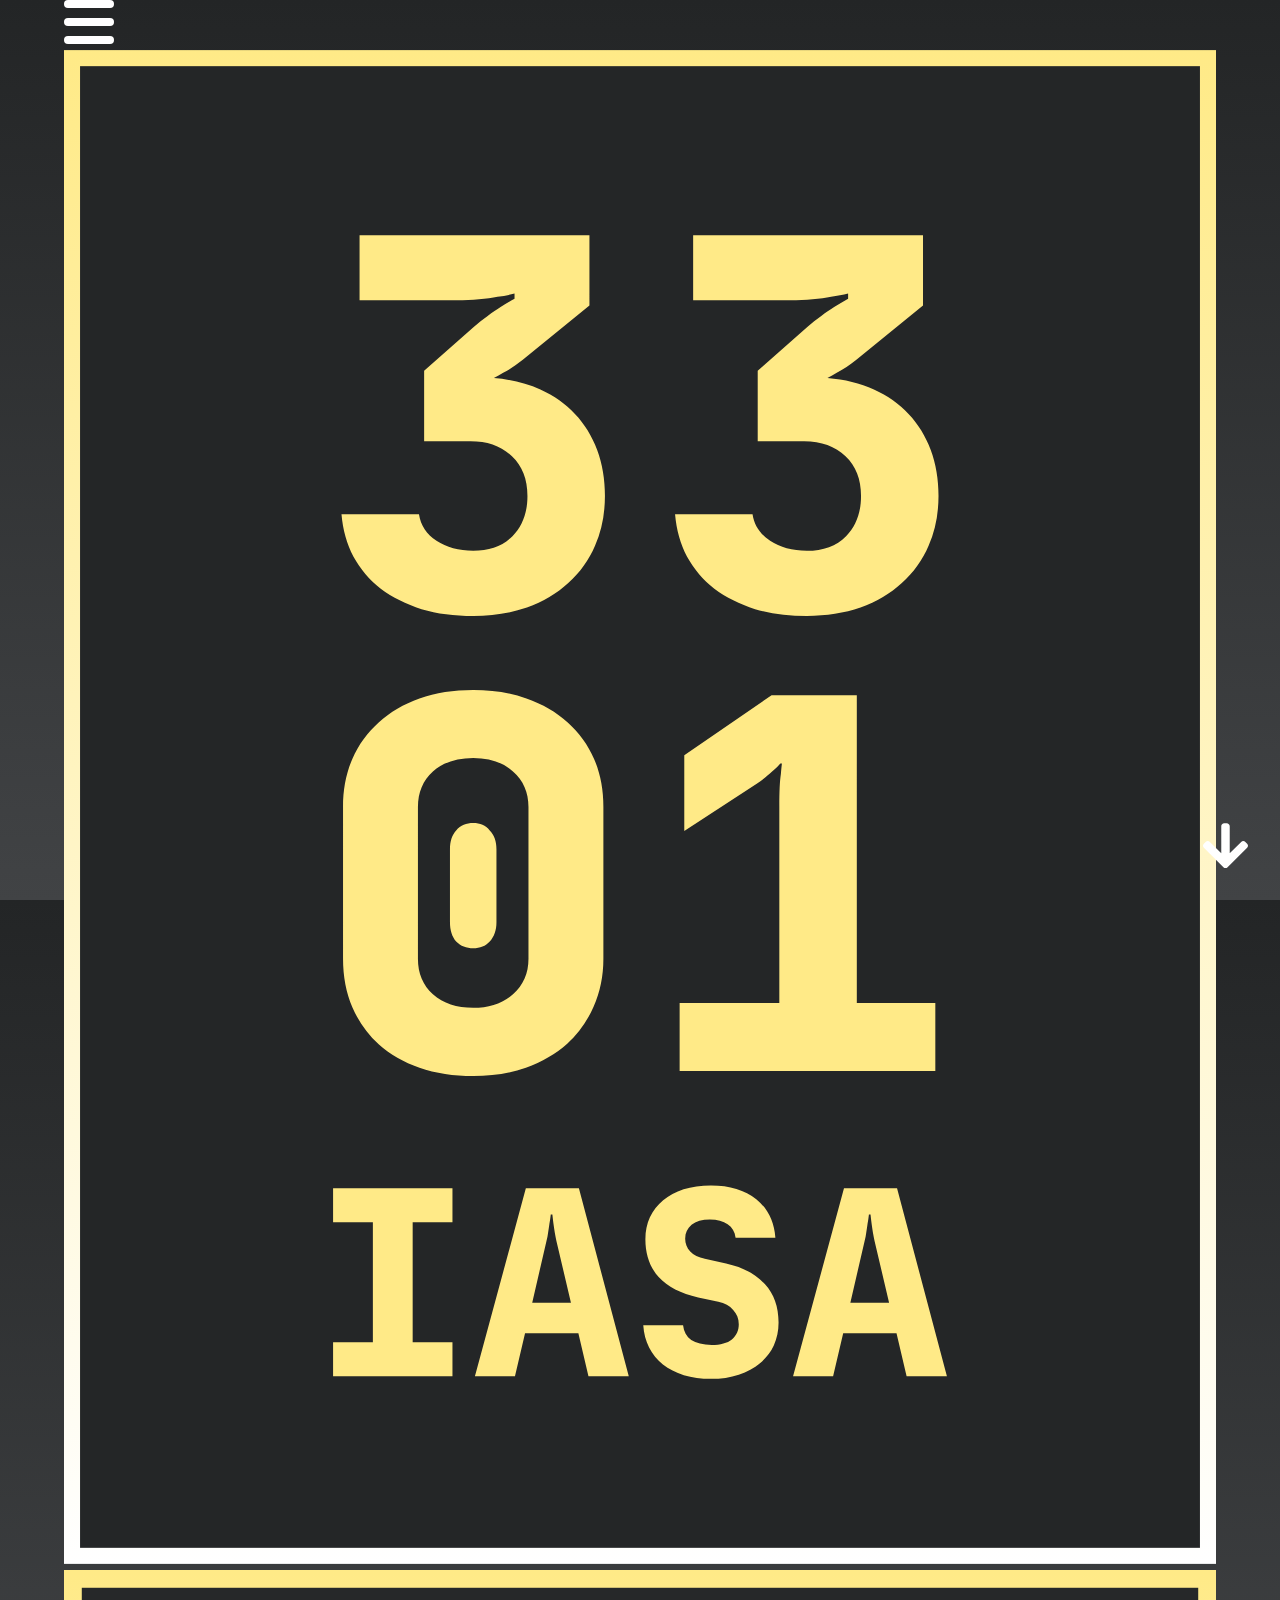
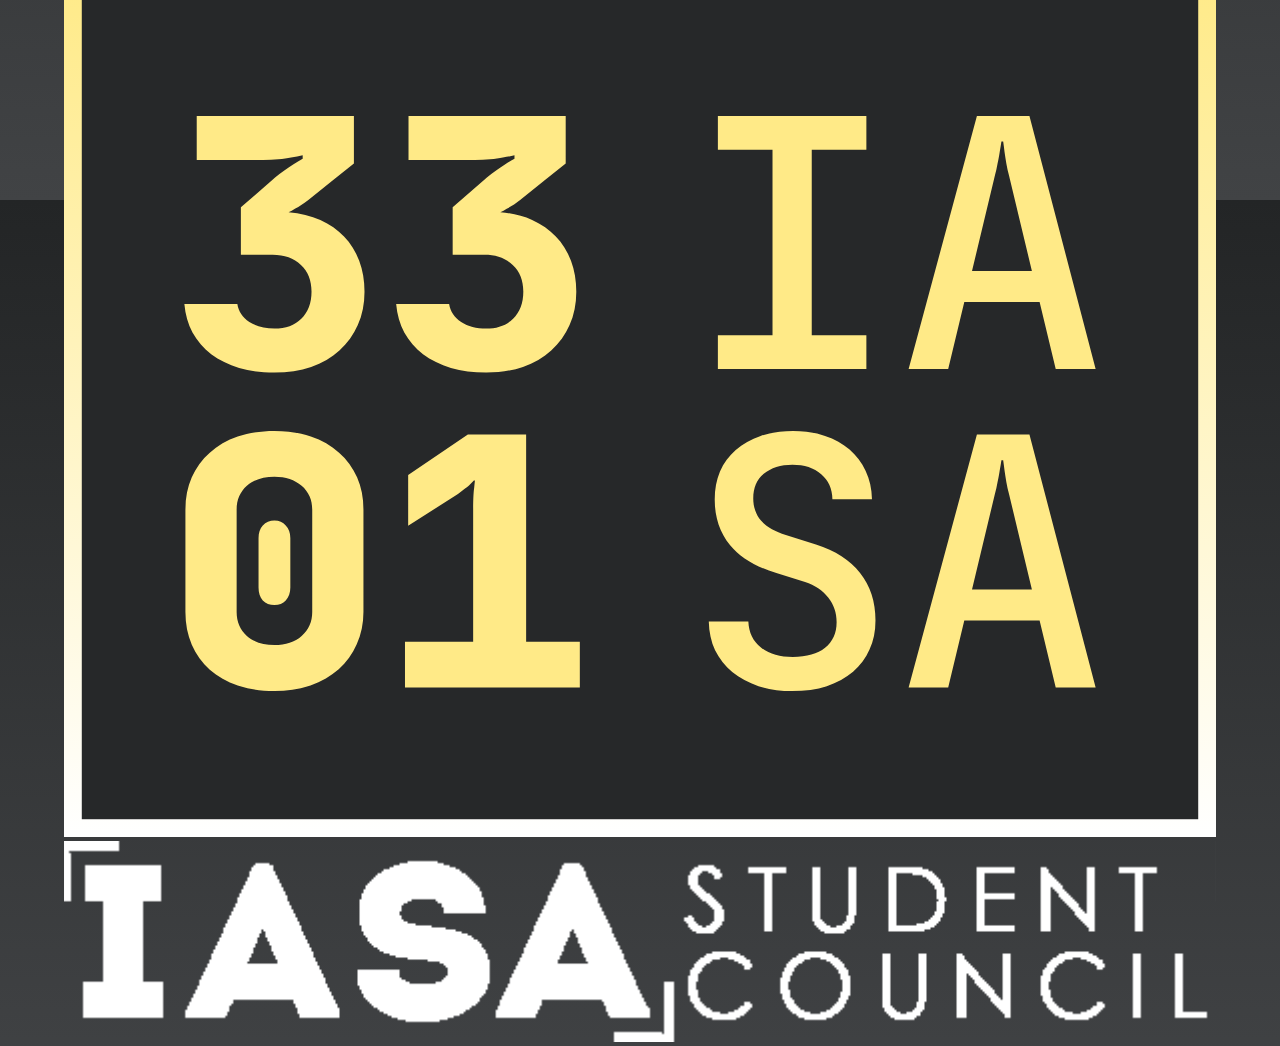
==== index.html @ 980f25d3 "unlogged-welcome-screen added" ====
<!DOCTYPE html>
<html lang="en">

<head>
  <meta charset="UTF-8">
  <meta name="viewport" content="width=device-width, initial-scale=1.0, shrink-to-fit=no">
  <meta http-equiv="X-UA-Compatible" content="ie=edge">
  <title>IASA 3301| Welcome</title>
  <link rel="stylesheet" type="text/css" href="style.css">
</head>

<body>
  <div class="container-md title justify-content-around">
    <div class="row d-flex d-sm-flex d-md-none">
      <div class="col-12">
        <a href="/"><img src="img/hamburger.svg" alt="H"></a>
      </div>
    </div>

    <div class="d-sm-flex d-md-flex d-lg-none row align-items-center justify-content-center">
      <div class="col-8">
        <img id="pic-main" src="img/logo-vertical.svg" alt="IASA 3301">
      </div>
    </div>

    <div class="d-none d-lg-flex d-xl-flex row align-items-center justify-content-center">
      <div class="col-8">
        <img id="pic-main" src="img/logo-horizontal.svg" alt="IASA 3301">
      </div>
    </div>

    <div class="row align-items-center justify-content-center">
      <div class="col-10 col-md-8 col-lg-6 col-xl-6">
        <img id="pic-sec" src="img/logo-SC.svg" alt="IASA Student council">
      </div>
    </div>

    <!-- TODO: Еб*чая стрелочка ломает мобильную версию UPD: is no more-->
    <img class="d-none d-md-flex d-lg-flex d-xl-flex" id="arrow" src="img/down-arrow.svg" alt="\/">
  </div>

  


</body>

</html>
---- style.css ----
@import "node_modules/bootstrap/dist/css/bootstrap-grid.min.css";

* {
  box-sizing: border-box;
  margin: 0;
  padding: 0;
}

body {
  min-height: 100vh;
  width: 100%;
}

html {
  height: auto;
  min-height: 100vh;
  background-image: linear-gradient(#232526, #414345);
}

.title {
  display: flex;
  flex-direction: column;
  position: relative;
  height: 100vh;
  padding: 0 5vw;
}

.title > a {
  display: block;
  width: 10vh;
  height: 10vh;
}

#pic-main {
  width: 100%;
  height: auto;
}

#pic-sec {
  width: 100%;
  height: auto;
}

#arrow {
  width: 5vh;
  height: 5vh;
  position: absolute;
  right: 2.5vw;
  bottom: 2.5vw;
}
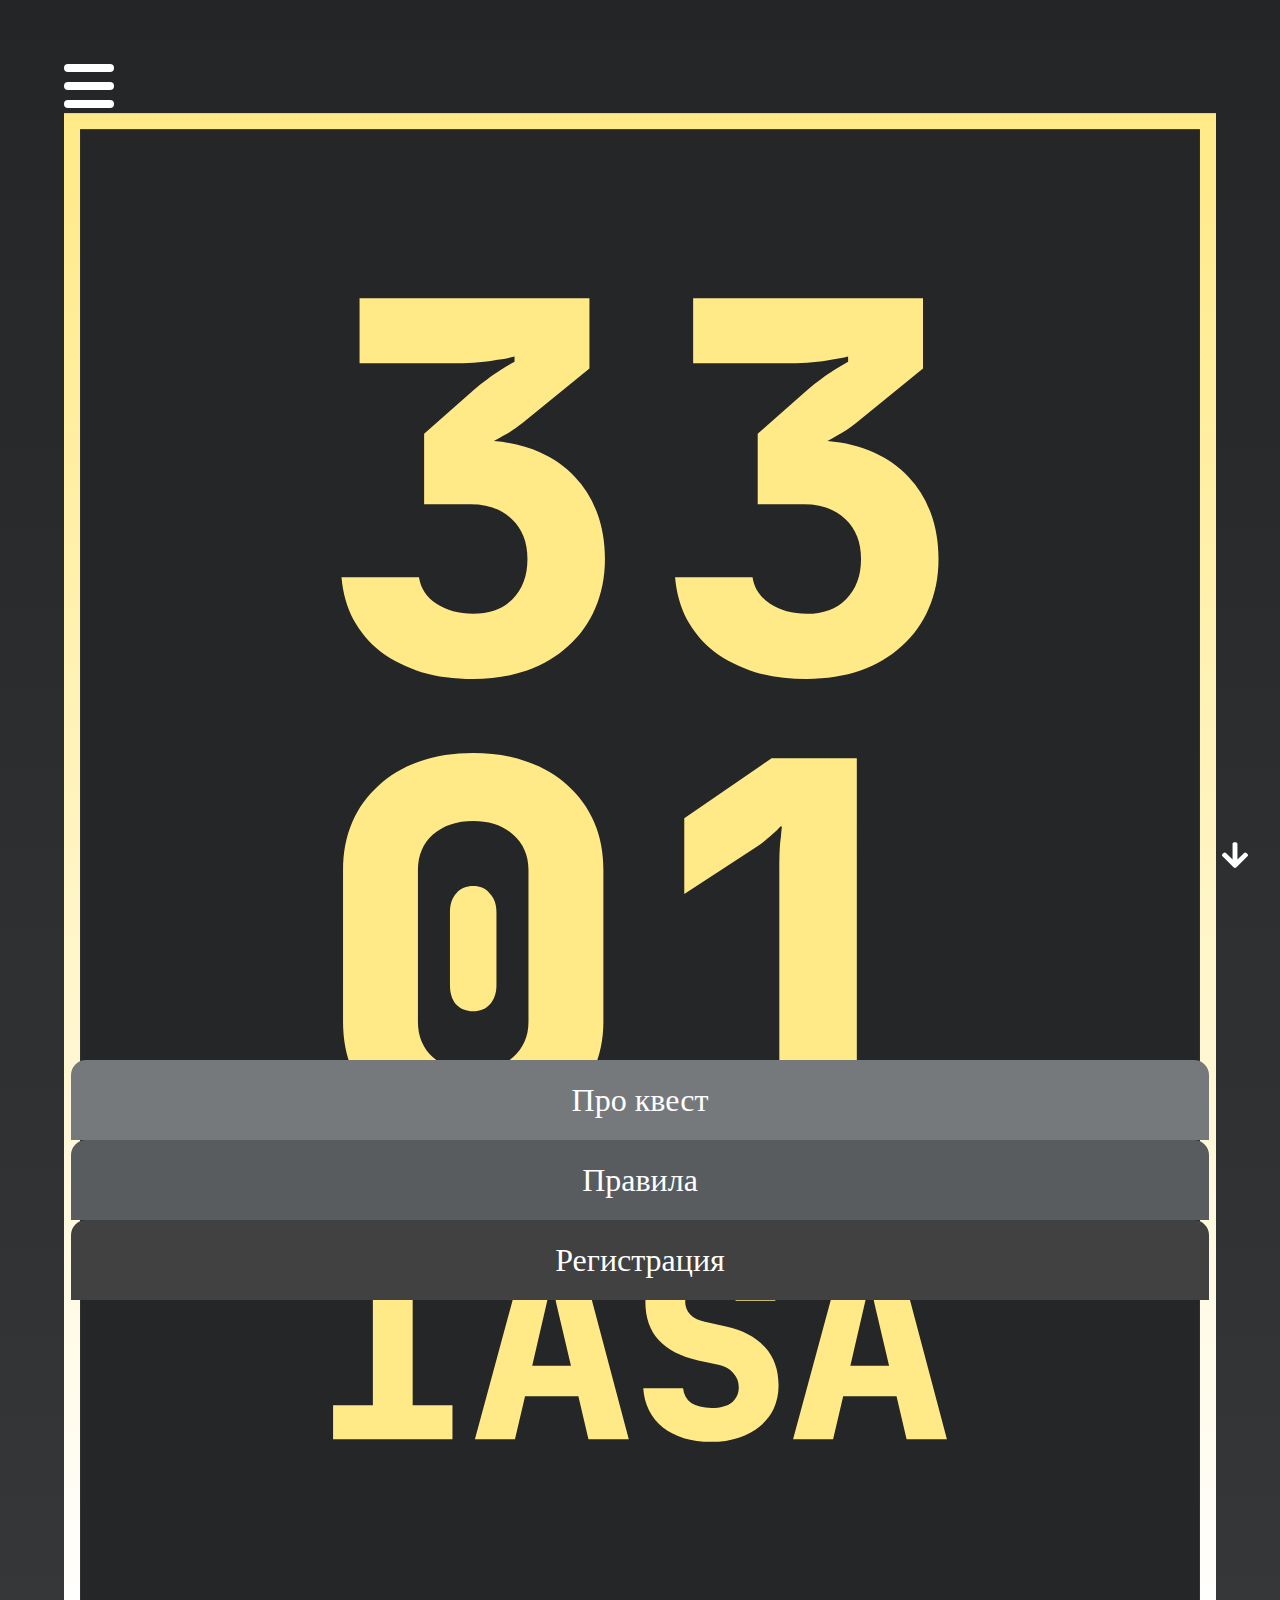
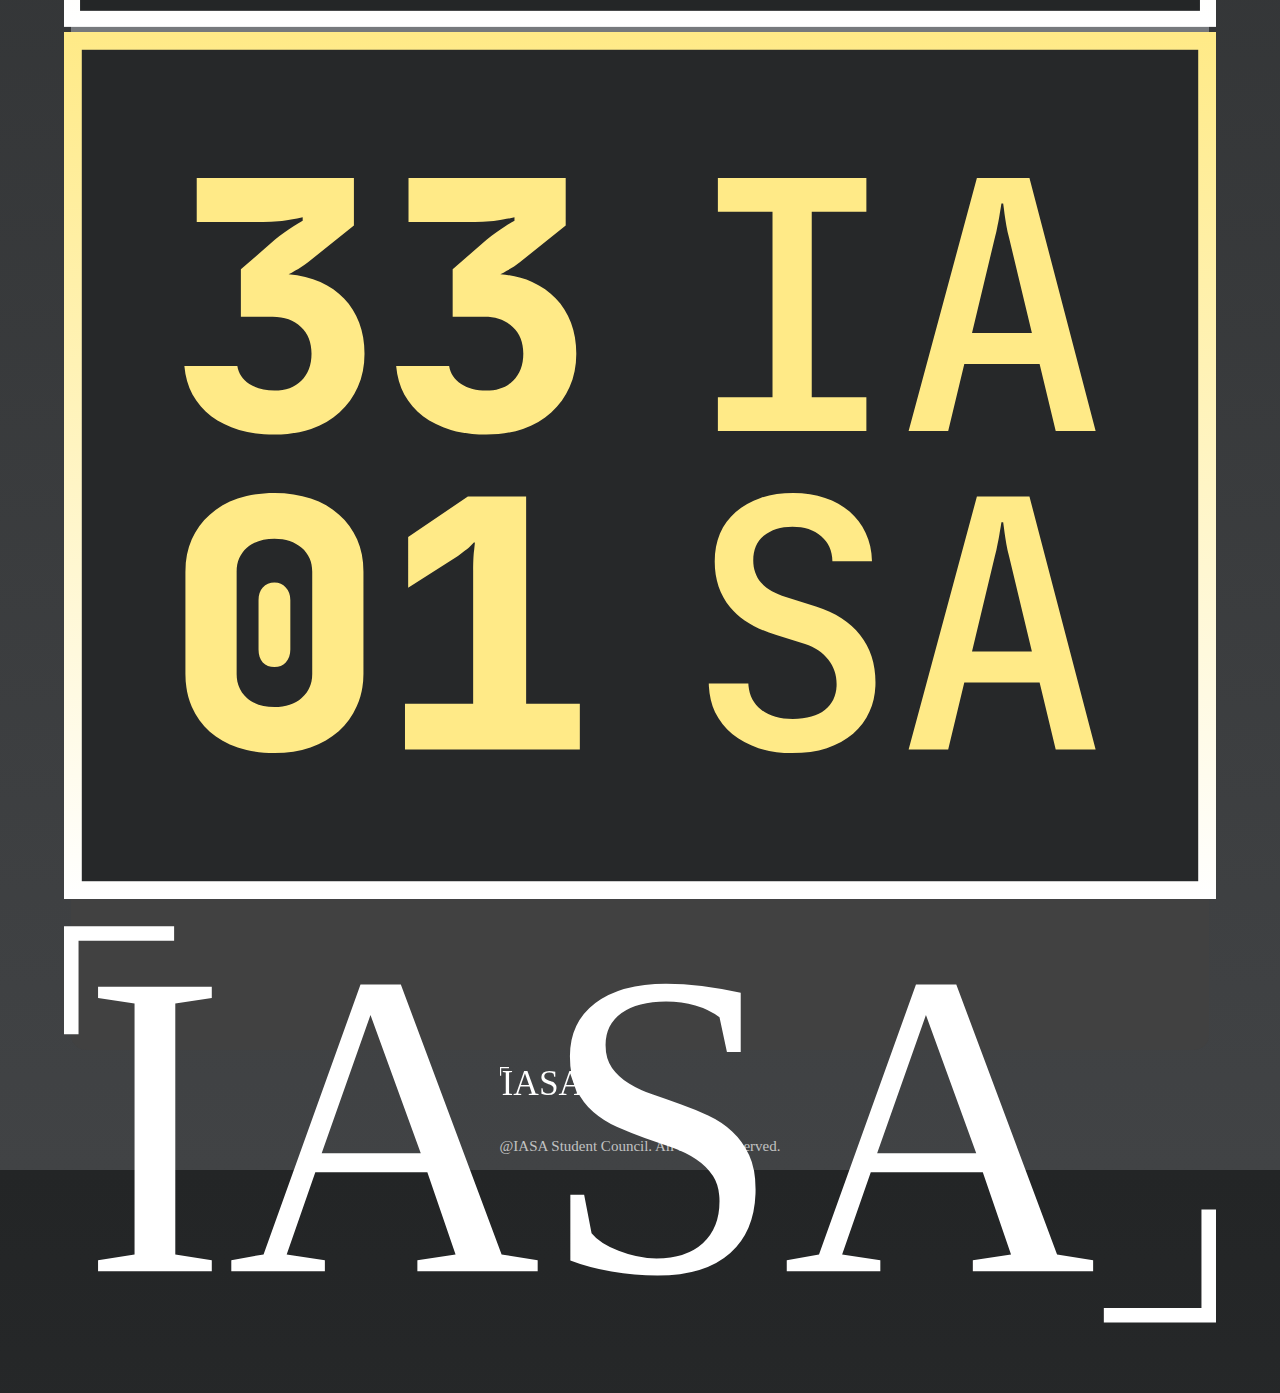
==== commit 68ad5650: "Mobile fixes 1" ====
--- a/index.html
+++ b/index.html
@@ -6,7 +6,12 @@
   <meta name="viewport" content="width=device-width, initial-scale=1.0, shrink-to-fit=no">
   <meta http-equiv="X-UA-Compatible" content="ie=edge">
   <title>IASA 3301| Welcome</title>
+
+  <link rel="stylesheet" type="text/css" href="https://stackpath.bootstrapcdn.com/bootstrap/4.5.0/css/bootstrap-grid.min.css">
+  <link rel="stylesheet" href="fonts/sfui.css">
   <link rel="stylesheet" type="text/css" href="style.css">
+
+
 </head>
 
 <body>
@@ -35,13 +40,80 @@
       </div>
     </div>
 
-    <!-- TODO: Еб*чая стрелочка ломает мобильную версию UPD: is no more-->
-    <img class="d-none d-md-flex d-lg-flex d-xl-flex" id="arrow" src="img/down-arrow.svg" alt="\/">
+    <img class="d-none d-md-flex" id="arrow" src="img/down-arrow.svg" alt="\/">
   </div>
 
-  
+  <main id="tabs" class="container-md justify-content-between">
+    <div class="row d-none d-md-flex justify-content-center">
+      <img id="logo-v" src="img/logo-vertical.svg" alt="">
+    </div>
+    <div class="row container-fluid tabs-container">
+      <ul id="triggers" class="triggers-holder row d-none d-sm-none d-md-flex">
+        <li id="trigger-1" class="col-4">Про квест</li>
+        <li id="trigger-2" class="col-4">Правила</li>
+        <li id="trigger-3" class="col-4">Регистрация</li>
+      </ul>
+      <div class="row cab-tab tabs-1 d-flex" id="tabs-1">
 
+        <div class="text justify-content-between d-sm-flex d-xs-flex col-12 col-md-8 col-lg-8 col-xl-8">
+          <h1>Надоела однообразная подготовка к зно?</h1>
+          <hr>
+          <p><b>Лучший отдых</b> - это смена деятельности, в том числе и мозговой.</p>
+          <p>Мы приготовили <b>увлекательные задания</b>, в которых ты сможешь посоревноваться с другими абитуриентами.</p>
+          <p><b>Регистрируйся и побеждай!</b></p>
+        </div>
+        <div class="picture justify-content-center col-12 col-md-4 col-lg-4 col-xl-4">
+          <img id="brain" src="img/brain.svg" alt="">
+        </div>
+
+      </div>
+      <div class="d-flex cab-tab d-md-none d-lg-none d-xl-none row tabs-2" id="tabs-2">
+        <div class="text justify-content-between col-12 col-md-7 col-lg-7 col-xl-7">
+          <p>Доступ к новому заданию будет появляться <b>каждые n дней.</b></p>
+          <p>Одновременно с открытием доступа к новому заданию будет обновляться <b>таблица лидеров.</b></p>
+          <p><b>Ранг</b> в ней зависит от набраных тобой баллов и скорости выполнения заданий.</p>
+          <p>Именно с помощью этой таблицы и мы и определим победителей <b>IASA 3301</b></p>
+        </div>
+        <div class="d-flex justify-content-center col-12 col-md-5 col-lg-5 col-xl-5">
+          <img id="map" src="img/map.svg" alt="">
+        </div>
+      </div>
+      <div class="d-flex d-md-none d-lg-none d-xl-none row justify-content-around cab-tab tabs-3" id="tabs-3">
+        <a href="/" class="login col-12 col-md-5 col-lg-5 col-xl-5">
+          <img src="img/logo-tg.svg" alt="">
+          <p align="center">Login with Telegram</p>
+        </a>
+        <a href="/" class="login col-12 col-md-5 col-lg-5 col-xl-5">
+          <img src="img/logo-gg.svg" alt="">
+          <p align="center">Login with Google</p>
+        </a>
+      </div>
+    </div>
+    <footer class="cab-footer container-fluid">
+      <div class="container-md">
+        <div class="row">
+          <div class="col-4">
+            <img id="f-logo" src="img/logo-SC.svg" alt="">
+          </div>
+          <div class="d-flex social-block col-8 col-md-6">
+            <div class="row" style="margin:0;">
+              <a href="/" class="social"><img src="img/inst.svg" alt=""></a>
+              <a href="/" class="social"><img src="img/tlgr.svg" alt=""></a>
+              <a href="/" class="social"><img src="img/link.svg" alt=""></a>
+              <a href="/" class="social"><img src="img/face.svg" alt=""></a>
+            </div>
+            <div class="row" style="margin:0;font-size: 15px;">
+              <p>@IASA Student Council. All Rights Reserved.</p>
+            </div>
+          </div>
+        </div>
+      </div>
+    </footer>
+  </main>
+  <script src="https://code.jquery.com/jquery-3.5.1.slim.min.js" integrity="sha384-DfXdz2htPH0lsSSs5nCTpuj/zy4C+OGpamoFVy38MVBnE+IbbVYUew+OrCXaRkfj" crossorigin="anonymous"></script>
+  <script src="tabs.js" type="text/javascript"></script>
 
 </body>
 
+
 </html>
--- a/style.css
+++ b/style.css
@@ -1,6 +1,52 @@
-@import "node_modules/bootstrap/dist/css/bootstrap-grid.min.css";
-
-* {
+@font-face{
+  font-family: 'JetBrains Mono';
+  src: url('https://cdn.jsdelivr.net/gh/JetBrains/JetBrainsMono/web/woff2/JetBrainsMono-Regular.woff2') format('woff2'),
+  url('https://cdn.jsdelivr.net/gh/JetBrains/JetBrainsMono/web/woff/JetBrainsMono-Regular.woff') format('woff'),
+  url('https://cdn.jsdelivr.net/gh/JetBrains/JetBrainsMono/ttf/JetBrainsMono-Regular.ttf') format('truetype');
+  font-weight: 400;
+  font-style: normal;
+}
+
+b {
+  font-family: "SF UI Display Medium";
+}
+
+@media (min-width: 576px) {
+  .cab-tab {
+    min-height: 50vh !important;
+    border-radius: 0 0 15px 15px;
+  }
+
+  .cab-main .cab-tab {
+    min-height: 70vh !important;
+  }
+}
+
+@media (min-width: 768px) {
+  .users-table {
+    font-size: 24px !important;
+  }
+  .heading_holder {
+    font-size: 32px !important;
+  }
+}
+
+@media (min-width: 992px) {
+  .personal_cab {
+    width: 60% !important;
+  }
+
+  .timer span:last-child {
+    font-size: 24px;
+  }
+
+}
+
+@media (min-width: 1200px) {
+
+}
+
+*, *::after, *::before {
   box-sizing: border-box;
   margin: 0;
   padding: 0;
@@ -9,12 +55,30 @@
 body {
   min-height: 100vh;
   width: 100%;
-}
+  display: flex;
+  flex-direction: column;
+  justify-content: space-between;
+  background-color: transparent;
+  line-height: 1;
+  background-image: linear-gradient(#232526, #414345);
+}
+
+a:hover, button:hover, a:focus, button:focus {
+  outline: none !important;
+}
+
 
 html {
-  height: auto;
   min-height: 100vh;
-  background-image: linear-gradient(#232526, #414345);
+
+}
+
+p {
+  font-family: "SF UI Display Light", serif;
+}
+
+.full-height {
+  height: 100vh;
 }
 
 .title {
@@ -22,10 +86,10 @@
   flex-direction: column;
   position: relative;
   height: 100vh;
-  padding: 0 5vw;
-}
-
-.title > a {
+  padding: 5%;
+}
+
+.title>a {
   display: block;
   width: 10vh;
   height: 10vh;
@@ -42,9 +106,1039 @@
 }
 
 #arrow {
-  width: 5vh;
-  height: 5vh;
+  width: 2vw;
+  height: 2vw;
   position: absolute;
   right: 2.5vw;
   bottom: 2.5vw;
 }
+
+#tabs {
+  min-height: 100vh;
+  display: flex;
+  flex-direction: column;
+  align-items: center;
+  color: #fff;
+  font: 24px "SF UI Display Medium";
+  padding: 0;
+}
+
+#tabs h1 {
+  font-size: 30px;
+  font-weight: medium;
+  font-family: "SF UI Display Medium";
+}
+
+#tabs hr {
+  width: 65%;
+  height: 5px;
+  background-color: #FFEA88;
+}
+
+.triggers-holder {
+  width:100%;
+  list-style-type: none;
+  padding: 0;
+  margin: 0;
+  font-family: "SF UI Display Medium";
+}
+
+#tabs li {
+  display: block;
+}
+
+
+#triggers {
+  float: left;
+  z-index: 5;
+  font-size: 32px;
+}
+
+#trigger-1 {
+  height: 80px;
+  text-align: center;
+  line-height: 80px;
+  border-radius: 15px 15px 0 0;
+  background-color: #76797C;
+  cursor: pointer;
+}
+
+
+#trigger-2 {
+  height: 80px;
+  text-align: center;
+  line-height: 80px;
+  border-radius: 15px 15px 0 0;
+  background-color: #595C5F;
+  cursor: pointer;
+}
+
+#trigger-3 {
+  height: 80px;
+  text-align: center;
+
+  line-height: 80px;
+  border-radius: 15px 15px 0 0;
+  background-color: #414141;
+  cursor: pointer;
+}
+.tabs-container {
+  padding: 0;
+}
+
+.tabs-1 {
+  flex-direction: row !important;
+  width: 100%;
+  min-height: 100vh;
+  margin: 0;
+  background-color: #76797C;
+}
+
+.text {
+  display: flex;
+  flex-direction: column;
+}
+
+.text * {
+  margin-top: 15px;
+  line-height: 1.15em;
+}
+
+.picture {
+  display: flex;
+  flex-direction: column;
+  justify-content: center;
+}
+
+.picture img {
+  width: auto;
+  height: 100%;
+}
+
+.tabs-2 {
+  flex-direction: row !important;
+  width: 100%;
+  margin: 0;
+  background-color: #595C5F;
+  min-height: 100vh;
+}
+
+.tabs-3 {
+  width: 100%;
+  margin: 0;
+  background-color: #414141;
+  align-items: center;
+  min-height: 100vh;
+}
+
+.tabs-container {
+  display: flex;
+  flex-direction: column;
+  align-items: center;
+}
+
+#logo-v {
+  width: 7vw;
+  margin-top: 4vh;
+}
+
+.login {
+  font-size: 24px;
+  line-height: 60px;
+  border-radius: 15px;
+  height: 60px;
+  display: flex;
+  flex-direction: row;
+  background-color: #2A2B2D;
+  text-decoration: none;
+  justify-content: space-around;
+}
+
+a.login:visited {
+  color: white;
+}
+
+a.login:hover {
+  color: white;
+}
+
+#f-logo {
+  height: 40px;
+  width: auto;
+  margin-right: 15px;
+}
+
+.social {
+  margin-right: 15px;
+}
+
+.base-footer {
+  margin: 60px 0 !important;
+}
+
+.base-footer > div {
+  flex-direction: column;
+
+}
+
+.cab-header {
+  height: 12vh;
+  display: flex;
+  flex-direction: column;
+  align-items: stretch;
+  position: relative;
+  color: white;
+  padding: 20px;
+  border-radius: 0px 0px 10px 10px;
+  background-color: #414141;
+}
+
+.cab-header .picture {
+  flex-direction: row;
+  justify-content: start;
+  padding: 0;
+}
+
+.cab-header__inner {
+  max-height: 100%;
+  display: flex;
+  flex-direction: row;
+  padding: 0;
+}
+
+.timer {
+  display: flex;
+  flex-direction: column;
+  justify-content: center;
+  font: 14px "JetBrains Mono";
+  padding: 0;
+}
+
+.timer span {
+  width: 100%;
+  height: auto;
+  text-align: center;
+  font-size: 1em;
+}
+
+
+
+.menu {
+  display: flex;
+  flex-direction: column;
+  justify-content: center;
+  padding: 0;
+  position: static;
+}
+
+.menu__button {
+  display: flex;
+  flex-direction: row;
+  justify-content: end;
+  height: 100%;
+  width: 100%;
+  padding: 10%;
+}
+
+.menu__button img {
+  height: 100%;
+  width: auto;
+}
+
+.cab-footer {
+  color: #C2C2C2;
+  padding: 15px 20px;
+}
+
+img[src="img/logo-SC.svg"] {
+  filter: invert(100%) sepia(0%) saturate(7498%) hue-rotate(58deg) brightness(110%) contrast(101%);
+}
+
+.cab-footer .social-block {
+  flex-direction: column;
+}
+
+
+.cab-main__inner {
+  display: flex;
+  flex-direction: row;
+  justify-content: space-between;
+  color: white;
+  padding: 0;
+}
+
+.cab-main {
+  min-height: 60vh;
+  height: 100%;
+  padding: 30px 0;
+}
+
+.cab-profile {
+  padding: 0;
+  display: flex;
+  flex-direction: column;
+  align-items: center;
+}
+
+.cab-profile__inner {
+  padding: 0;
+}
+
+.cab-profile .img-holder {
+  width: 30vmin;
+  height: 30vmin;
+  background-image: url("img/profile-background.svg");
+  background-size: cover;
+}
+
+.cab-profile #name-holder {
+  padding: 25px 0 5px 0;
+  font: 38px "SF UI Display Medium";
+}
+
+#tag-holder {
+  font: 24px "SF UI Display Medium";
+  color: rgba(255, 255, 255, .6);
+}
+
+#triggers {
+  font-size: 32px;
+}
+
+#cab-triggers {
+  font-size: 24px;
+}
+
+#cab-trigger-1 {
+  height: 80px;
+  text-align: center;
+  line-height: 80px;
+  border-radius: 15px 15px 0 0;
+  cursor: pointer;
+}
+
+
+#cab-trigger-2 {
+  height: 80px;
+  text-align: center;
+  line-height: 80px;
+  border-radius: 15px 15px 0 0;
+  cursor: pointer;
+}
+
+#cab-trigger-3 {
+  height: 80px;
+  text-align: center;
+  line-height: 80px;
+  border-radius: 15px 15px 0 0;
+  cursor: pointer;
+}
+
+.cab-trigger:hover {
+  border-bottom: 3px solid #FEFFE4;
+}
+
+.cab-trigger.t-active {
+  border-bottom: 5px solid #FEFFCD;
+}
+
+#cab-triggers {
+  border-bottom: 1px solid #fff;
+}
+.cab-main-row {
+  width: 100%;
+  flex-direction: row;
+  justify-content: space-between;
+  color: white;
+  padding: 0;
+  margin: 0;
+}
+
+.cab-tab {
+  width: 100%;
+  display: flex;
+  flex-direction: column;
+  margin: 0;
+  padding: 4.5% 7% 5.5% 7%;
+
+}
+
+.cab-tabs-holder {
+  padding: 0;
+  flex-direction: column;
+}
+
+.progressbar {
+  background: #fff;
+  height: 15px;
+}
+
+.progress {
+  height: 100%;
+  width: 30%;
+  background: #FFEA87;
+}
+
+.cab-tab h1.heading_holder {
+  font: 24px "JetBrains Mono";
+  color: #FFEA87;
+  text-align: center;
+  margin: 15px auto;
+}
+
+.users-table {
+  width: 100%;
+  color: #fff;
+  font: 12px "SF UI Display Medium";
+  font-weight: normal;
+  border-radius: 10px;
+  background: #414141;
+  border-collapse: collapse;
+}
+
+.users-table tr {
+  border-bottom: 1px solid #FFEA87;
+  text-align: center;
+}
+
+.users-table td, .users-table th {
+  padding: 10px 15px;
+}
+
+.users-table tr:last-child {
+  border: none;
+}
+
+.notific-table {
+  width: 100%;
+  color: #fff;
+  font: 20px "SF UI Display Medium";
+  border-collapse: collapse;
+}
+
+.notific-table tr {
+  border-bottom: 1px solid #FFEA87;
+  text-align: center;
+  background: #414141;
+  border-radius: 10px;
+}
+
+.notific-table td {
+  padding: 15px 20px;
+}
+
+#cab-tabs-3 {
+  padding: 50px 15px;
+}
+
+.rules-block {
+  border-radius: 15px;
+  padding: 20px 60px 30px 60px;
+  background: #414141;
+  font: 24px "SF UI Display Light";
+}
+
+.rules-block p {
+  padding-top: 10px;
+}
+
+.rules-tasks {
+  display: flex;
+  flex-direction: row;
+  width: 100%;
+}
+
+.circle {
+  width: 29px;
+  height: auto;
+  margin-left: 15px;
+}
+
+.personal_cab {
+  border: double 1px transparent;
+  border-radius: 45px;
+  background-image: linear-gradient(#5C5C5C, #5C5C5C), radial-gradient(circle at top left, #FFEA87 ,#FFF);
+  background-origin: border-box;
+  background-clip: content-box, border-box;
+  justify-self: flex-end;
+}
+
+.personal_cab a{
+  text-decoration: underline transparent;
+
+}
+
+.personal_cab .row {
+  margin: 0;
+}
+
+.avatar-holder {
+  padding: 0;
+  width:auto;
+}
+
+.text-holder {
+  padding: 0;
+}
+
+.profile-link .row:last-child {
+  justify-content: end;
+  height: 100%;
+}
+
+.personal_cab p{
+  display: flex;
+  width: 100%;
+  text-align: center;
+  text-decoration: none;
+  color: #FFF;
+  font-size: 16px;
+  margin: auto  0;
+  margin-right: 22.5px;
+  margin-left: 10px;
+
+}
+
+.avatar{
+  width: auto;
+  height: 100%;
+}
+
+
+.task_num{
+  font-family: JetBrains Mono, monospace;
+  font-style: normal;
+  font-weight: normal;
+  font-size: 35px;
+  /* or 35px */
+  margin-top: 40px;
+  text-align: center;
+
+  color: #FEFFCD;
+}
+
+.task_lvl{
+  margin-top: 40px;
+  margin-left: 27.5%;
+  color: #FEFFCD;
+}
+
+.task{
+  height: 320px;
+  width: 320px;
+  margin-left: 30px;
+  background-color: #76797C;
+  margin-bottom: 100px;
+  margin-top: 70px;
+  border-radius: 10px;
+  border: none;
+  font-family: SF UI Display, serif;
+  font-style: normal;
+  font-weight: normal;
+  font-size: 150px;
+  line-height: 100%;
+
+  color: #FFFFFF;
+}
+
+.task_1_container{
+  margin-top: 0%;
+  margin-left: 16%;
+}
+
+.task_2_container{
+  margin-top: -12%;
+  margin-left: 16%;
+}
+
+.task_3_container{
+  margin-left: 33%;
+}
+
+#closed{
+  background-image: url("img/Lock.svg");
+  background-repeat: no-repeat;
+  background-position: center;
+  pointer-events: none;
+
+}
+
+.task p{
+  font-family: SF UI Display, serif;
+  font-style: normal;
+  font-weight: normal;
+  font-size: 150px;
+
+  text-align: center;
+
+  color: #FFFFFF;
+}
+
+.modal {
+  position: fixed;
+  top: 50%;
+  left: 50%;
+  transform: translate(-50%, -50%) scale(0);
+  transition: 200ms ease-in-out;
+  border: 0px solid;
+  border-radius: 10px;
+  z-index: 10;
+  color: #FFF;
+  background: linear-gradient(180deg, #232526 0%, #414345 92.19%);
+  width: 945px;
+  max-width: 80%;
+}
+
+.modal.active {
+  transform: translate(-50%, -50%) scale(1);
+}
+
+.modal-header {
+  padding: 10px 15px;
+  display: flex;
+  justify-content: space-between;
+  align-items: center;
+  text-align: center;
+  margin-bottom: 50px;
+}
+
+.modal-header .modal-title {
+  margin-top: 5px;
+  margin-left: 5px;
+  font-family: SF UI Display, serif;
+  font-style: normal;
+  font-weight: normal;
+  font-size: 40px;
+}
+
+.modal-header .close-button {
+  cursor: pointer;
+  border: none;
+  outline: none;
+  background: none;
+  color: #FFF;
+  font-size: 2.5rem;
+  font-weight: bold;
+}
+
+.modal-body {
+  justify-content: center;
+  padding: 10px 15px;
+}
+
+.task1{
+  margin-left: 10%;
+  margin-bottom: 50px;
+}
+
+.task2{
+  margin-left: 36%;
+  margin-bottom: 50px;
+  width: 250px;
+}
+
+.task2txt{
+  margin-left: 22%;
+  margin-bottom: 50px;
+  width: 699px;
+  height: 79px;
+
+
+  font-family: JetBrains Mono, serif;
+  font-style: normal;
+  font-weight: normal;
+  font-size: 18px;
+  line-height: 22px;
+  display: flex;
+  align-items: center;
+  text-align: center;
+
+  color: #FFFFFF;
+}
+
+.task3{
+  width: 657px;
+  height: 319px;
+  margin-left: 15%;
+  margin-bottom: 20px;
+}
+
+.task4img{
+  margin-left: 11.5%;
+  margin-bottom: 30px;
+}
+
+.task9img{
+  width: 354px;
+  height: 360px;
+  margin-left: 31%;
+  margin-bottom: 30px;
+}
+
+.task4{
+  margin-left: 11%;
+  margin-bottom: 10px;
+  color: #FFEA87;
+
+
+  font-family: JetBrains Mono, monospace;
+  font-style: normal;
+  font-weight: normal;
+  font-size: 28px;
+  display: flex;
+  align-items: center;
+}
+
+.task6img{
+  margin-bottom: 40px;
+  margin-left: 32%;
+}
+
+.task7{
+  font-family: "SF UI Display", serif;
+  font-weight: lighter;
+  font-size: 36px;
+  text-align: center;
+  margin-bottom: 60px;
+}
+.task8{
+  font-family: JetBrains Mono,monospace;
+  font-style: normal;
+  font-weight: normal;
+  font-size: 12px;
+  margin-bottom: 40px;
+
+  text-align: center;
+
+  color: #FFFFFF;
+}
+
+.task8head{
+  font-family: SF UI Display, serif;
+  font-style: normal;
+  font-weight: normal;
+  font-size: 24px;
+  text-align: center;
+  margin-bottom: 40px;
+
+  color: #FFFFFF;
+
+}
+
+.task11head{
+  font-family: SF UI Display,serif;
+  font-style: normal;
+  font-weight: normal;
+  font-size: 24px;
+  /* identical to box height */
+  text-align: center;
+  margin-bottom: 70px;
+  color: #FFFFFF;
+}
+
+.task11{
+  font-family: SF UI Display;
+  font-style: normal;
+  font-weight: normal;
+  font-size: 24px;
+  line-height: 29px;
+  margin-left: 10%;
+  text-indent: 15px;
+  margin-bottom: 50px;
+  color: #FFFFFF;
+}
+
+.task11 a{
+  color: #FEFFCD;;
+}
+
+.task12{
+  font-family: JetBrains Mono, monospace;
+  font-style: normal;
+  font-weight: normal;
+  font-size: 18px;
+  line-height: 22px;
+
+  color: #FFFFFF;
+  width: 821px;
+}
+
+.task13txt{
+  margin-left: 11%;
+  margin-bottom: 50px;
+  width: 699px;
+  height: 79px;
+
+
+  font-family: JetBrains Mono, serif;
+  font-style: normal;
+  font-weight: normal;
+  font-size: 18px;
+  line-height: 22px;
+  text-align: center;
+
+  color: #FFFFFF;
+}
+
+.task12hint{
+  font-family: SF UI Display;
+  font-style: normal;
+  font-weight: normal;
+  font-size: 30px;
+  line-height: 36px;
+  text-align: center;
+  margin-top: 30px;
+  margin-bottom: 30px;
+  color: #FFFFFF;
+
+}
+
+.answer p{
+  margin-left: 15%;
+  margin-bottom: 30px;
+  font-size: 36px}
+
+.answer input{
+  width: 480px;
+  height: 51px;
+  color: #FFF;
+  font-size: 32px;
+  margin-left: 10px;
+  border: double 1px transparent;
+  border-radius: 10px;
+  background-image: linear-gradient(#5C5C5C, #5C5C5C), radial-gradient(circle at top left, #FFEA87 ,#FFF);
+  background-origin: border-box;
+  background-clip: content-box, border-box;
+}
+
+.submit{
+  width: 182px;
+  height: 51px;
+  align-content: center;
+  margin-left: 40%;
+  margin-bottom: 20px;
+  color: #FFF;
+  font-family: "SF UI Display", serif;
+  font-size: 30px;
+  background: #76797C;
+  border: 1px solid #FFFFFF;
+  box-sizing: border-box;
+  border-radius: 25px;
+}
+#overlay {
+  position: fixed;
+  opacity: 0;
+  transition: 200ms ease-in-out;
+  top: 0;
+  left: 0;
+  right: 0;
+  bottom: 0;
+  background-color: rgba(0, 0, 0, .5);
+  pointer-events: none;
+}
+
+#overlay.active {
+  opacity: 1;
+  pointer-events: all;
+}
+
+#active1{
+  background: linear-gradient(180deg, #88FF64 0%, #D7FCCC 100%);
+  color: #252728;
+}
+
+#active2{
+  background: linear-gradient(180deg, #FF9900 0%, #FFB74A 47.92%, #FBDCAD 100%);
+  color: #252728;
+  border: none;
+}
+
+#active3{
+  background: linear-gradient(180deg, #E35E5E 0%, #F47979 47.4%, #FFA0A0 100%);
+  color: #252728;
+  border: none;
+}
+
+.task_lvl_HARD {
+  margin-top: 40px;
+  margin-left: 20%;
+  color: #FEFFCD;
+}
+
+#carousel {
+  display: flex;
+  flex-direction: column-reverse;
+}
+
+.carousel-inner {
+  height: 90vh;
+}
+
+.carousel-indicators li {
+  width: 10px;
+  height: 10px;
+  border-radius: 100%;
+}
+
+.toggle {
+    align-items: center;
+    cursor: pointer;
+    display: flex;
+    flex-flow: row nowrap;
+    justify-content: space-between;
+    z-index: 55;
+}
+
+.toggle .text {
+      font-size: 18px;
+      transform: translate3d(0,0,0);
+}
+
+.menu-container {
+  display: flex;
+  justify-content: end;
+}
+
+.menu .icon {
+    display: block;
+    height: 25px;
+
+    width: 35px;
+    transform: rotateZ(0);
+}
+
+.menu .icon div {
+    background-color: #fff;
+    height: 2px;
+    left: 0;
+    position: absolute;
+    width: 100%;
+}
+
+.menu .icon div.middle {
+    top: 50%;
+    transform: translateY(-50%);
+}
+
+.menu .icon div.bottom {
+    bottom: 0;
+}
+
+.navbar-area {
+  background: rgba(0,0,0,.6);
+  border-bottom: 1px solid #000;
+}
+.site-navbar {
+  display: flex;
+  justify-content: space-between;
+  align-items: center;
+}
+a.site-logo {
+  font-size: 26px;
+  font-weight: 800;
+  text-transform: uppercase;
+  color: #fff;
+  text-decoration: none;
+}
+.site-navbar ul {
+  margin: 0;
+  padding: 0;
+  list-style: none;
+  display: flex;
+}
+.site-navbar ul li a {
+  color: #fff;
+  padding: 20px;
+  display: block;
+  text-decoration: none;
+  text-transform: uppercase;
+}
+.site-navbar ul li a:hover {
+  background: rgba(255,255,255,.1);
+}
+/* navbar regular css end */
+
+
+/* nav-toggler css start */
+.nav-toggler {
+  border: 3px solid #fff;
+  padding: 5px;
+  background-color: transparent;
+  cursor: pointer;
+  height: 39px;
+  display: none;
+}
+.nav-toggler span,
+.nav-toggler span:before,
+.nav-toggler span:after {
+  width: 28px;
+  height: 3px;
+  background-color: #fff;
+  display: block;
+  transition: .3s;
+}
+.nav-toggler span:before {
+  content: '';
+  transform: translateY(-9px);
+}
+.nav-toggler span:after {
+  content: '';
+  transform: translateY(6px);
+}
+.nav-toggler.toggler-open span {
+  background-color: transparent;
+}
+.nav-toggler.toggler-open span:before {
+  transform: translateY(0px) rotate(45deg);
+}
+.nav-toggler.toggler-open span:after {
+  transform: translateY(-3px) rotate(-45deg);
+}
+
+@media screen and (max-width: 992px) {
+  .container {
+    max-width: 720px;
+  }
+  /* navbar css for mobile start */
+  .nav-toggler{
+    display: block;
+  }
+  .site-navbar {
+    min-height: 60px;
+    display: flex;
+    justify-content: end;
+  }
+  .site-navbar ul {
+      position: absolute;
+      width: 100%;
+      height: 88vh;
+      left: 0;
+      top: 12vh;
+      flex-direction: column;
+      align-items: center;
+      border-top: 1px solid #444;
+      background-color: rgba(0,0,0,.75);
+      max-height: 0;
+      overflow: hidden;
+      transition: .3s;
+      z-index: 50;
+    }
+  .site-navbar ul li {
+    width: 100%;
+    text-align: center;
+  }
+  .site-navbar ul li a {
+    padding: 25px;
+  }
+
+  .site-navbar ul.open {
+    max-height: 100vh;
+    overflow: visible;
+  }
+  .intro-area h2 {
+    font-size: 36px;
+    margin-bottom: 15px;
+  }
+  /* navbar css for mobile end */
+}
+/* mobile breakpoint end */
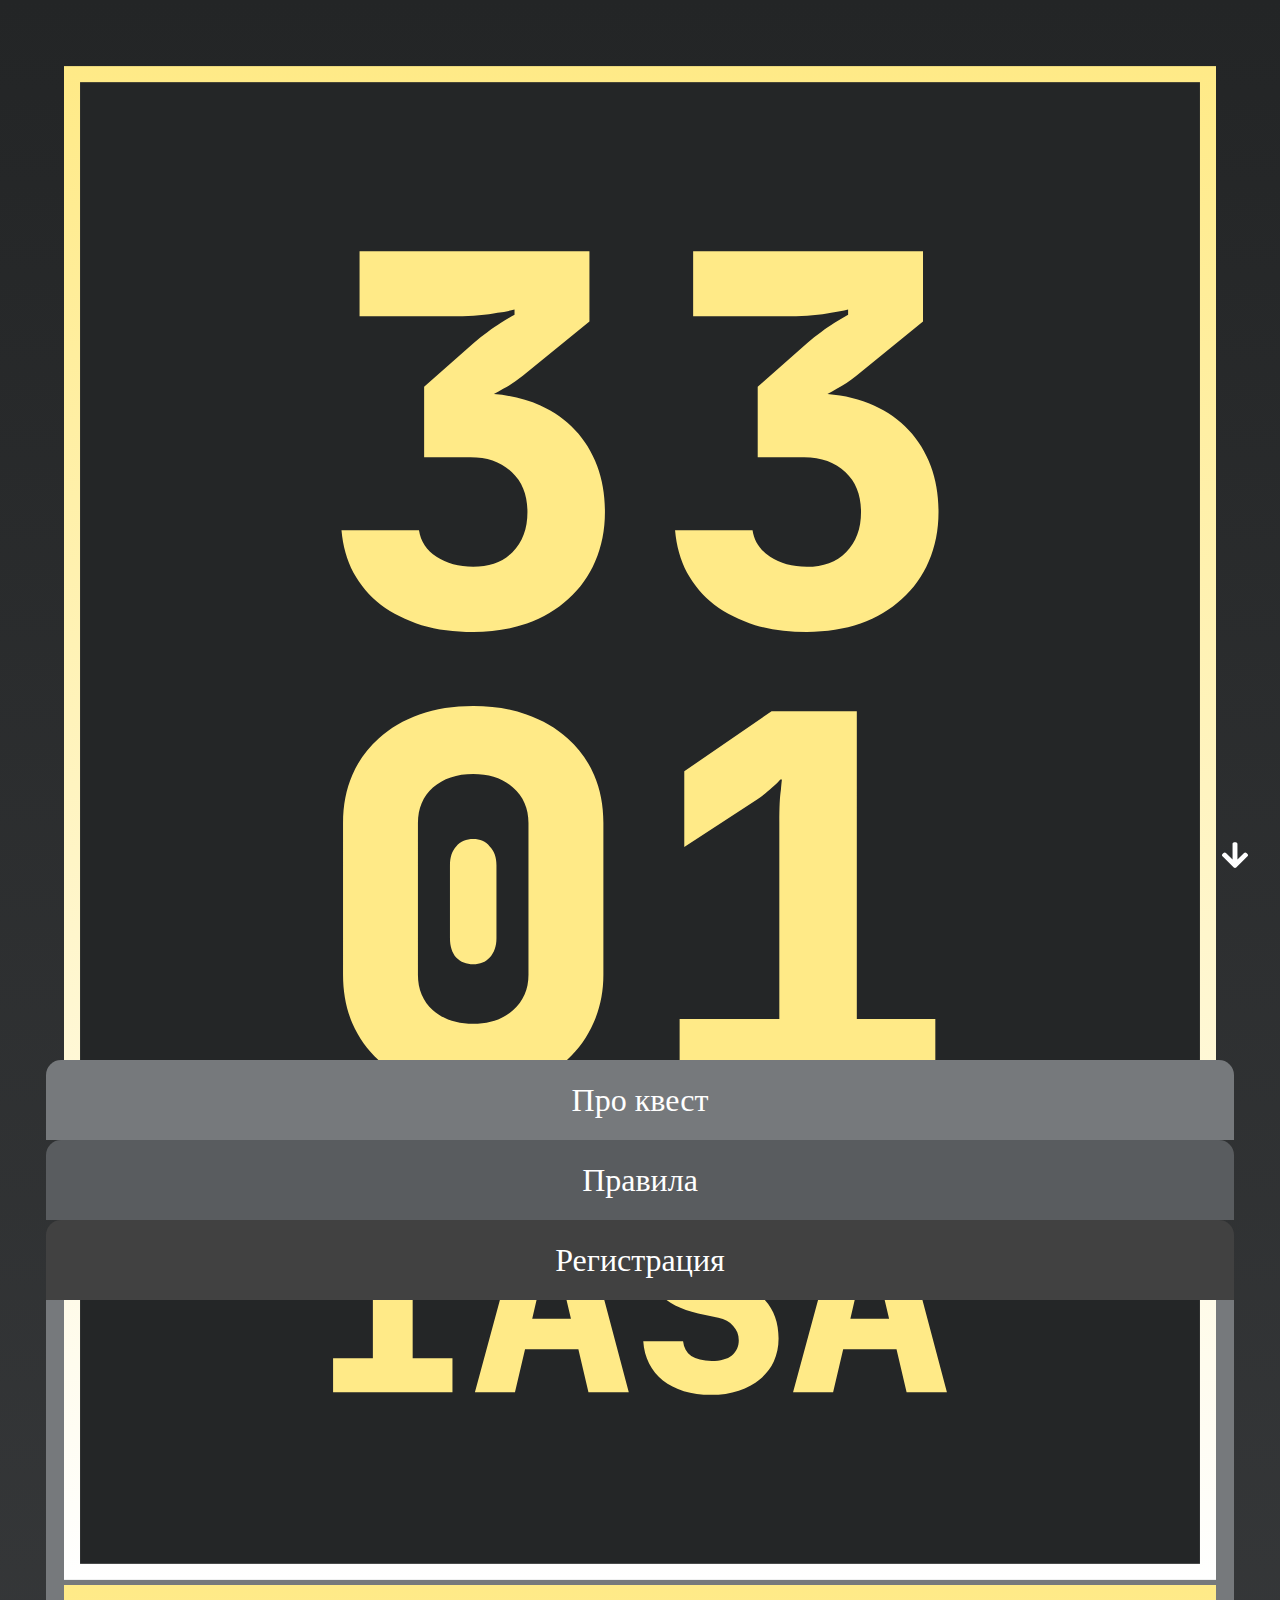
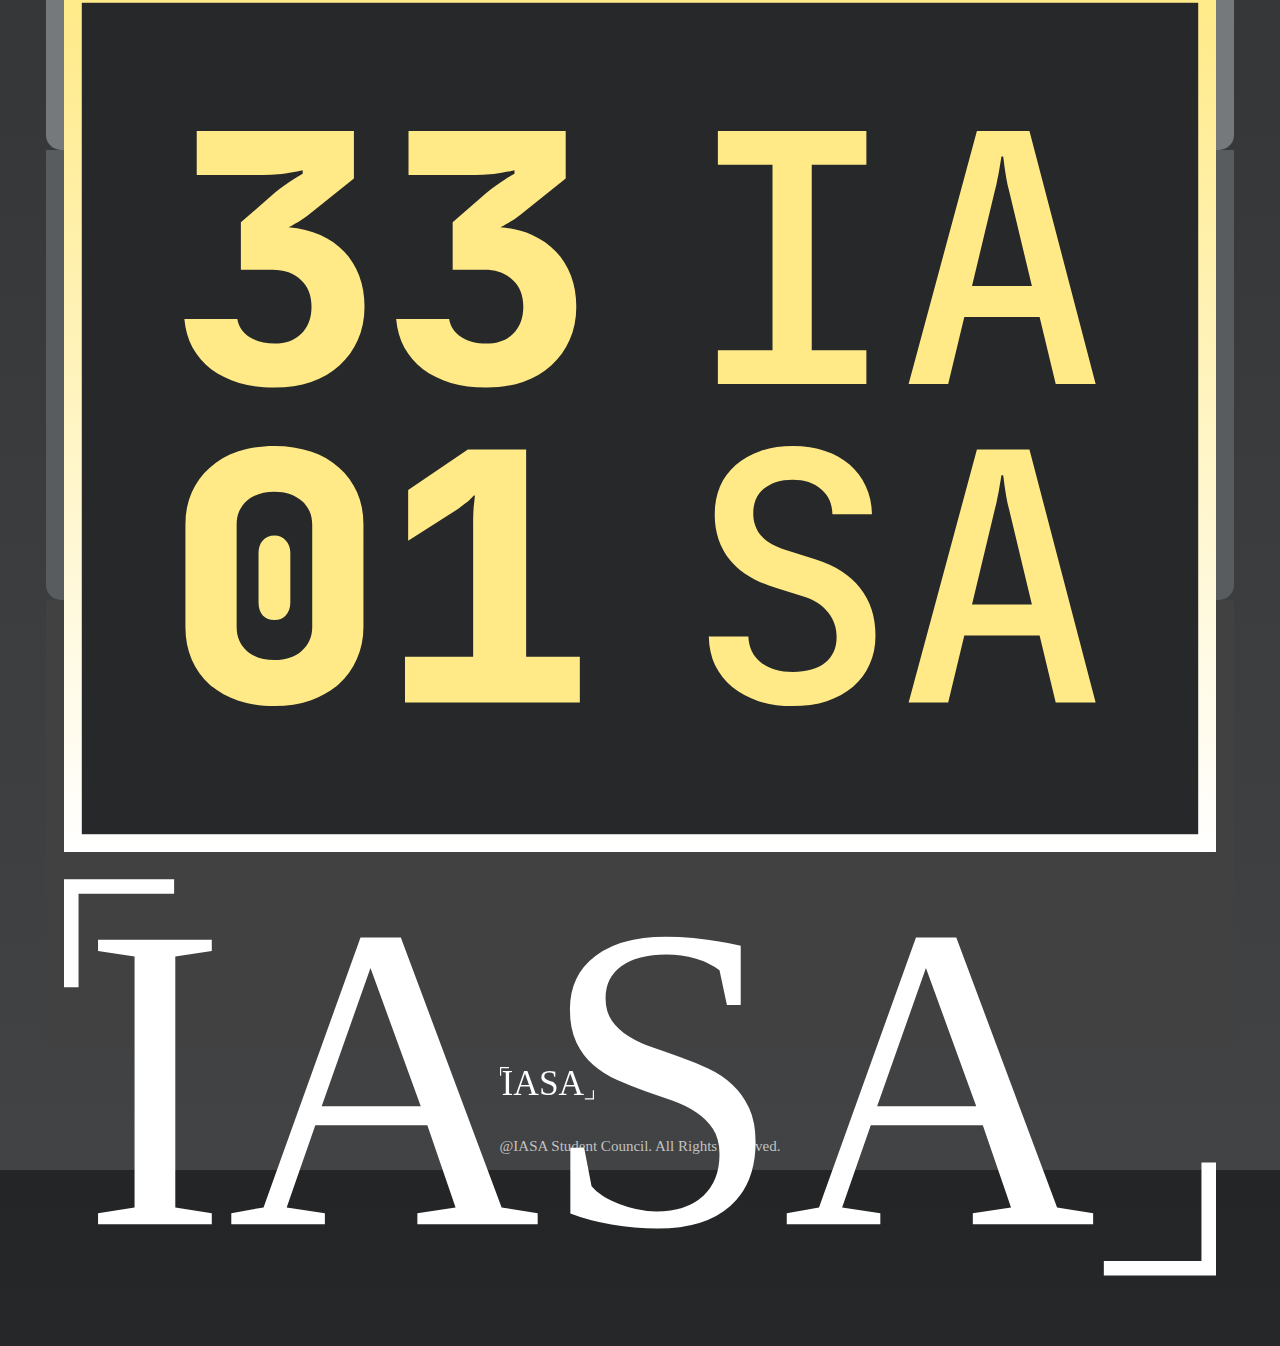
==== commit e00f4ff4: "Fixes 3" ====
--- a/index.html
+++ b/index.html
@@ -16,12 +16,6 @@
 
 <body>
   <div class="container-md title justify-content-around">
-    <div class="row d-flex d-sm-flex d-md-none">
-      <div class="col-12">
-        <a href="/"><img src="img/hamburger.svg" alt="H"></a>
-      </div>
-    </div>
-
     <div class="d-sm-flex d-md-flex d-lg-none row align-items-center justify-content-center">
       <div class="col-8">
         <img id="pic-main" src="img/logo-vertical.svg" alt="IASA 3301">
@@ -40,11 +34,14 @@
       </div>
     </div>
 
-    <img class="d-none d-md-flex" id="arrow" src="img/down-arrow.svg" alt="\/">
+    <a href="#tabs" class="" id="arrow">
+      <img class="d-none d-md-flex" src="img/down-arrow.svg" alt="\/">
+    </a>
+
   </div>
 
   <main id="tabs" class="container-md justify-content-between">
-    <div class="row d-none d-md-flex justify-content-center">
+    <div class="row d-none d-lg-flex justify-content-center">
       <img id="logo-v" src="img/logo-vertical.svg" alt="">
     </div>
     <div class="row container-fluid tabs-container">
@@ -74,16 +71,16 @@
           <p><b>Ранг</b> в ней зависит от набраных тобой баллов и скорости выполнения заданий.</p>
           <p>Именно с помощью этой таблицы и мы и определим победителей <b>IASA 3301</b></p>
         </div>
-        <div class="d-flex justify-content-center col-12 col-md-5 col-lg-5 col-xl-5">
+        <div class="image d-flex justify-content-center col-12 col-md-5 col-lg-5 col-xl-5">
           <img id="map" src="img/map.svg" alt="">
         </div>
       </div>
       <div class="d-flex d-md-none d-lg-none d-xl-none row justify-content-around cab-tab tabs-3" id="tabs-3">
-        <a href="/" class="login col-12 col-md-5 col-lg-5 col-xl-5">
+        <a href="/" class="login col-10 col-md-5 col-lg-5 col-xl-5">
           <img src="img/logo-tg.svg" alt="">
           <p align="center">Login with Telegram</p>
         </a>
-        <a href="/" class="login col-12 col-md-5 col-lg-5 col-xl-5">
+        <a href="/" class="login col-10 col-md-5 col-lg-5 col-xl-5">
           <img src="img/logo-gg.svg" alt="">
           <p align="center">Login with Google</p>
         </a>
@@ -92,10 +89,10 @@
     <footer class="cab-footer container-fluid">
       <div class="container-md">
         <div class="row">
-          <div class="col-4">
+          <div class="col-auto">
             <img id="f-logo" src="img/logo-SC.svg" alt="">
           </div>
-          <div class="d-flex social-block col-8 col-md-6">
+          <div class="d-flex social-block col-6 col-md-4">
             <div class="row" style="margin:0;">
               <a href="/" class="social"><img src="img/inst.svg" alt=""></a>
               <a href="/" class="social"><img src="img/tlgr.svg" alt=""></a>
--- a/style.css
+++ b/style.css
@@ -26,9 +26,23 @@
   .users-table {
     font-size: 24px !important;
   }
+
+  .users-table td, .users-table th {
+    padding: 15px 20px !important;
+  }
+
   .heading_holder {
     font-size: 32px !important;
   }
+
+  #tabs h1 {
+    font-size: 30px !important;
+  }
+
+  #tabs {
+    font-size: 24px !important;
+  }
+
 }
 
 @media (min-width: 992px) {
@@ -38,6 +52,10 @@
 
   .timer span:last-child {
     font-size: 24px;
+  }
+
+  .cab-profile {
+    align-items: start !important;
   }
 
 }
@@ -70,7 +88,7 @@
 
 html {
   min-height: 100vh;
-
+  scroll-behavior: smooth;
 }
 
 p {
@@ -111,6 +129,16 @@
   position: absolute;
   right: 2.5vw;
   bottom: 2.5vw;
+  transition: all 1s ease;
+}
+
+#arrow:hover {
+  transform: translateY(-60%);
+}
+
+#arrow img {
+  width: 100%;
+  height: auto;
 }
 
 #tabs {
@@ -119,13 +147,12 @@
   flex-direction: column;
   align-items: center;
   color: #fff;
-  font: 24px "SF UI Display Medium";
+  font: 18px "SF UI Display Medium";
   padding: 0;
 }
 
 #tabs h1 {
-  font-size: 30px;
-  font-weight: medium;
+  font-size: 24px;
   font-family: "SF UI Display Medium";
 }
 
@@ -182,6 +209,12 @@
   background-color: #414141;
   cursor: pointer;
 }
+
+.cab-tab .image {
+  padding: 25px;
+}
+
+
 .tabs-container {
   padding: 0;
 }
@@ -208,6 +241,11 @@
   display: flex;
   flex-direction: column;
   justify-content: center;
+  padding: 25px;
+}
+
+.picture a {
+  max-width: 100%;
 }
 
 .picture img {
@@ -259,7 +297,7 @@
 }
 
 a.login:hover {
-  color: white;
+  color: #ddd;
 }
 
 #f-logo {
@@ -356,7 +394,13 @@
 
 .cab-footer .social-block {
   flex-direction: column;
-}
+  padding: 0;
+}
+
+.cab-footer .row {
+  justify-content: start;
+}
+
 
 
 .cab-main__inner {
@@ -434,6 +478,31 @@
   cursor: pointer;
 }
 
+#m-cab-trigger-1 {
+  height: 80px;
+  text-align: center;
+  line-height: 80px;
+  border-radius: 15px 15px 0 0;
+  cursor: pointer;
+}
+
+
+#m-cab-trigger-2 {
+  height: 80px;
+  text-align: center;
+  line-height: 80px;
+  border-radius: 15px 15px 0 0;
+  cursor: pointer;
+}
+
+#m-cab-trigger-3 {
+  height: 80px;
+  text-align: center;
+  line-height: 80px;
+  border-radius: 15px 15px 0 0;
+  cursor: pointer;
+}
+
 .cab-trigger:hover {
   border-bottom: 3px solid #FEFFE4;
 }
@@ -459,7 +528,7 @@
   display: flex;
   flex-direction: column;
   margin: 0;
-  padding: 4.5% 7% 5.5% 7%;
+  padding: 4.5% 6% 5.5% 6%;
 
 }
 
@@ -489,7 +558,7 @@
 .users-table {
   width: 100%;
   color: #fff;
-  font: 12px "SF UI Display Medium";
+  font: 16px "SF UI Display Medium";
   font-weight: normal;
   border-radius: 10px;
   background: #414141;
@@ -501,8 +570,10 @@
   text-align: center;
 }
 
+
+
 .users-table td, .users-table th {
-  padding: 10px 15px;
+  padding: 5px 10px;
 }
 
 .users-table tr:last-child {
@@ -521,10 +592,17 @@
   text-align: center;
   background: #414141;
   border-radius: 10px;
+  align-items: center;
+  transition: all 1s ease;
+}
+
+.notific-table tr:hover {
+  background: #76797C;
 }
 
 .notific-table td {
   padding: 15px 20px;
+
 }
 
 #cab-tabs-3 {
@@ -556,7 +634,9 @@
 
 .personal_cab {
   border: double 1px transparent;
-  border-radius: 45px;
+  display: inline-flex;
+  border-radius: 23px;
+
   background-image: linear-gradient(#5C5C5C, #5C5C5C), radial-gradient(circle at top left, #FFEA87 ,#FFF);
   background-origin: border-box;
   background-clip: content-box, border-box;
@@ -568,13 +648,17 @@
 
 }
 
+.personal_cab *{
+  display: inline-flex;
+}
+
 .personal_cab .row {
   margin: 0;
 }
 
 .avatar-holder {
   padding: 0;
-  width:auto;
+
 }
 
 .text-holder {
@@ -600,8 +684,8 @@
 }
 
 .avatar{
-  width: auto;
-  height: 100%;
+  width: 100%;
+  height: auto;
 }
 
 
@@ -619,26 +703,33 @@
 
 .task_lvl{
   margin-top: 40px;
-  margin-left: 27.5%;
+  margin-left: auto;
   color: #FEFFCD;
-}
-
-.task{
-  height: 320px;
-  width: 320px;
-  margin-left: 30px;
+  max-width: 100%;
+}
+
+.task {
+  width: 30vmin;
+  height: 30vmin;
   background-color: #76797C;
-  margin-bottom: 100px;
-  margin-top: 70px;
   border-radius: 10px;
   border: none;
   font-family: SF UI Display, serif;
   font-style: normal;
   font-weight: normal;
-  font-size: 150px;
+  font-size: 80px;
   line-height: 100%;
-
+  margin: 0 40px;
+  margin-top: 30px;
   color: #FFFFFF;
+}
+
+.task-container {
+  display: flex;
+  flex-direction: row;
+  align-items: center;
+  justify-content: center;
+  flex-wrap: wrap;
 }
 
 .task_1_container{
@@ -1061,8 +1152,8 @@
 
 /* nav-toggler css start */
 .nav-toggler {
-  border: 3px solid #fff;
-  padding: 5px;
+  border: none;
+  padding: 0;
   background-color: transparent;
   cursor: pointer;
   height: 39px;
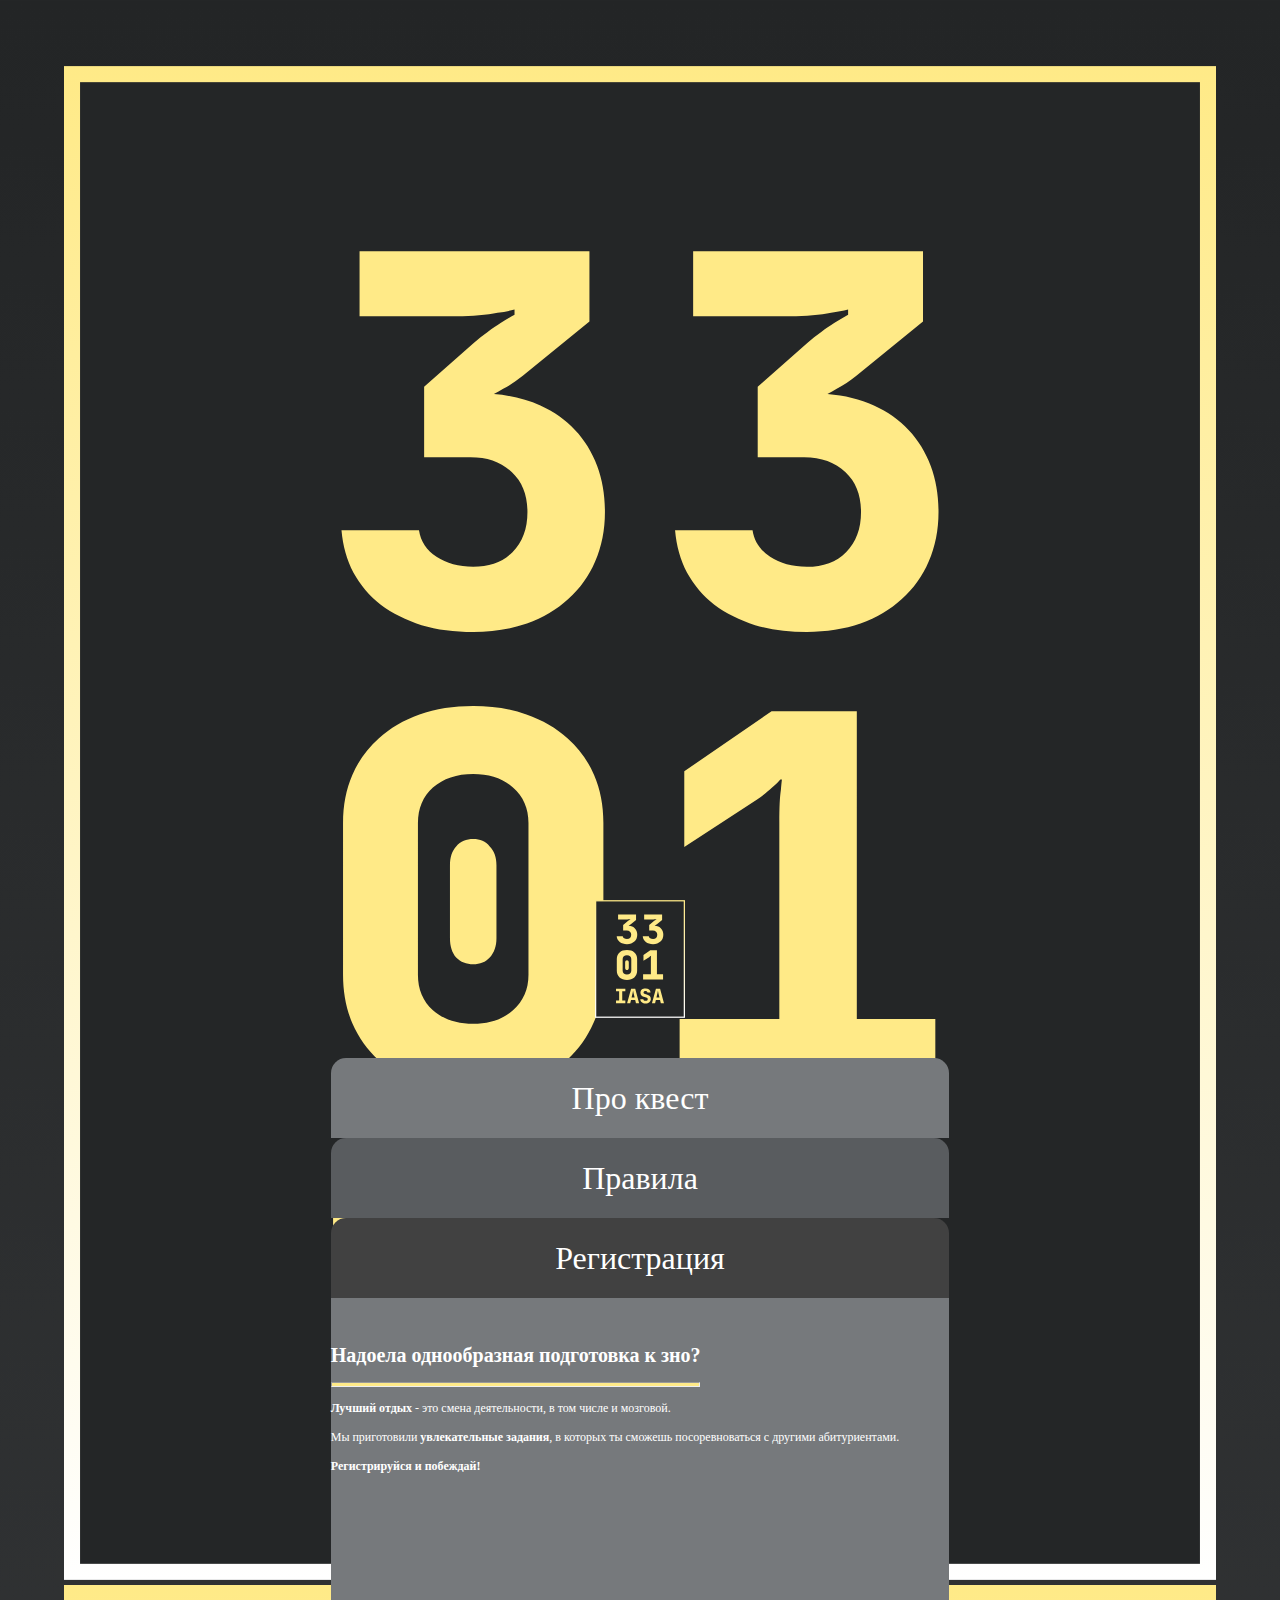
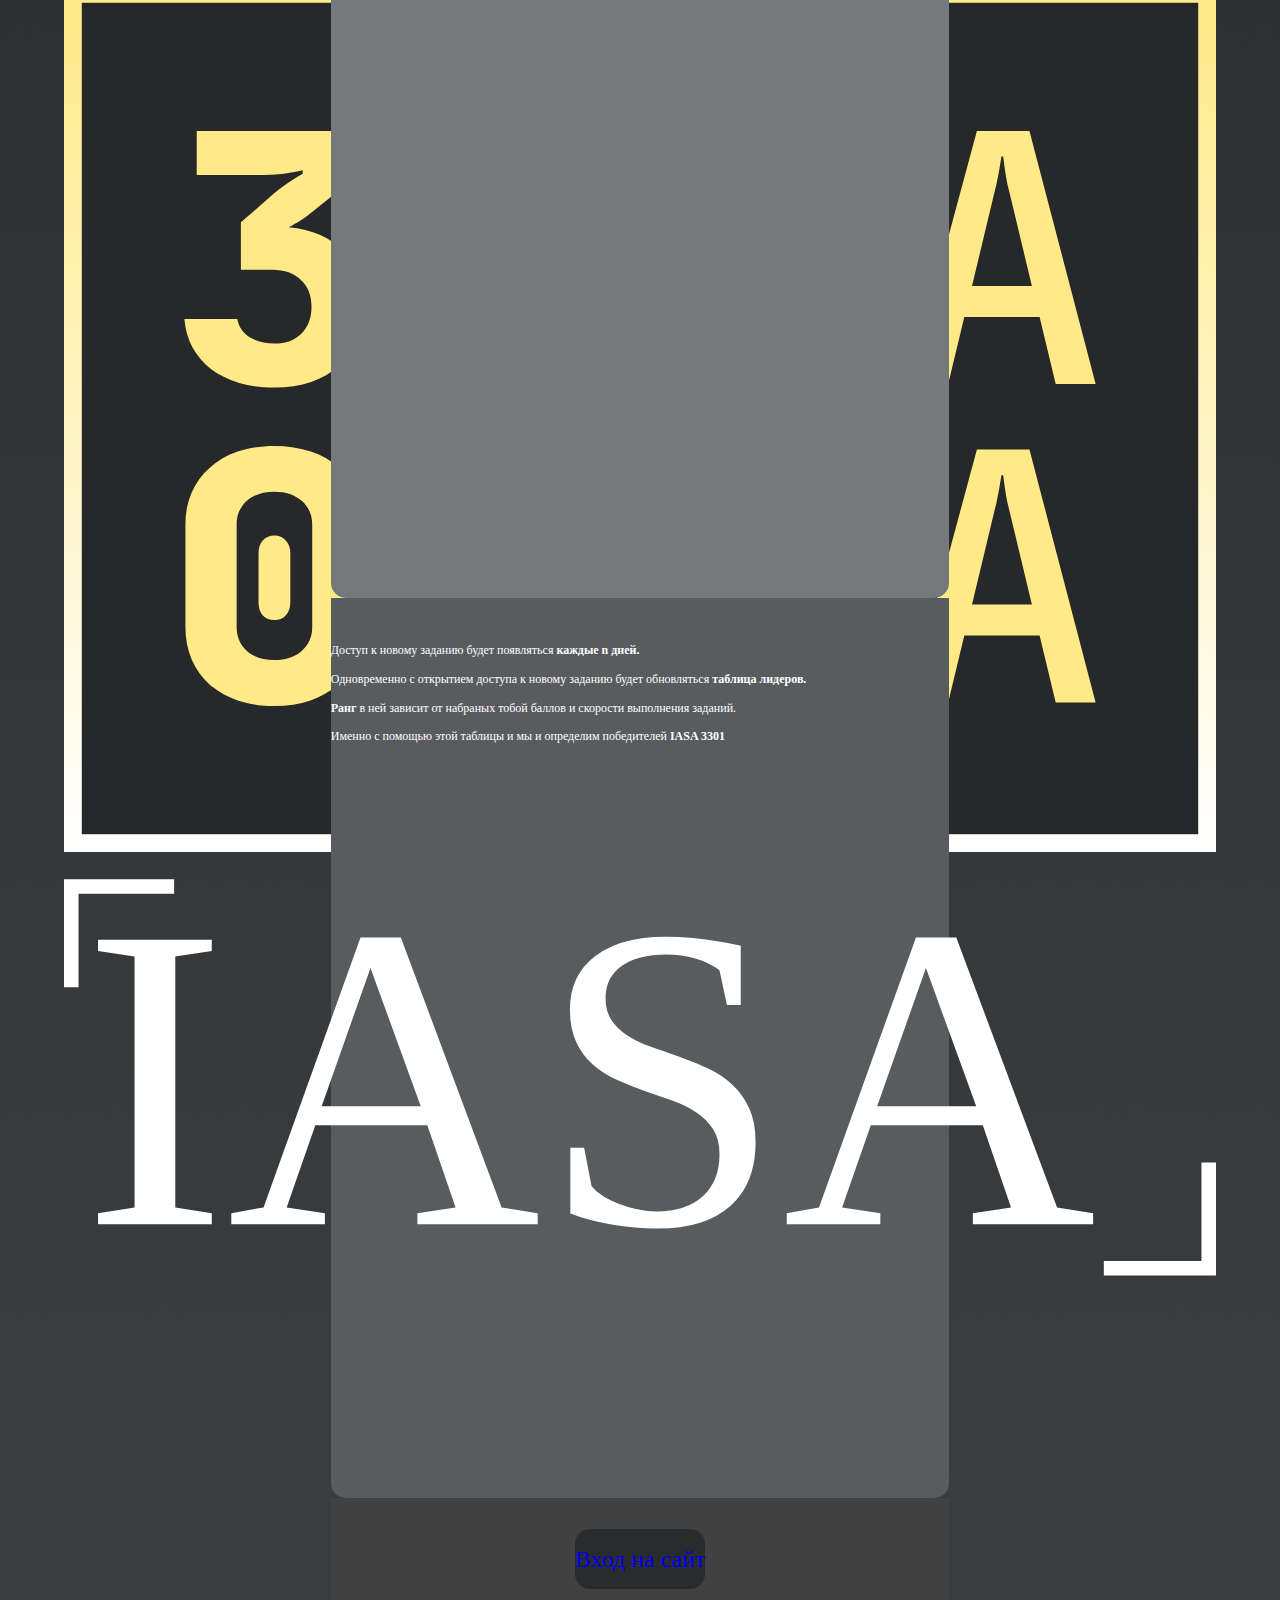
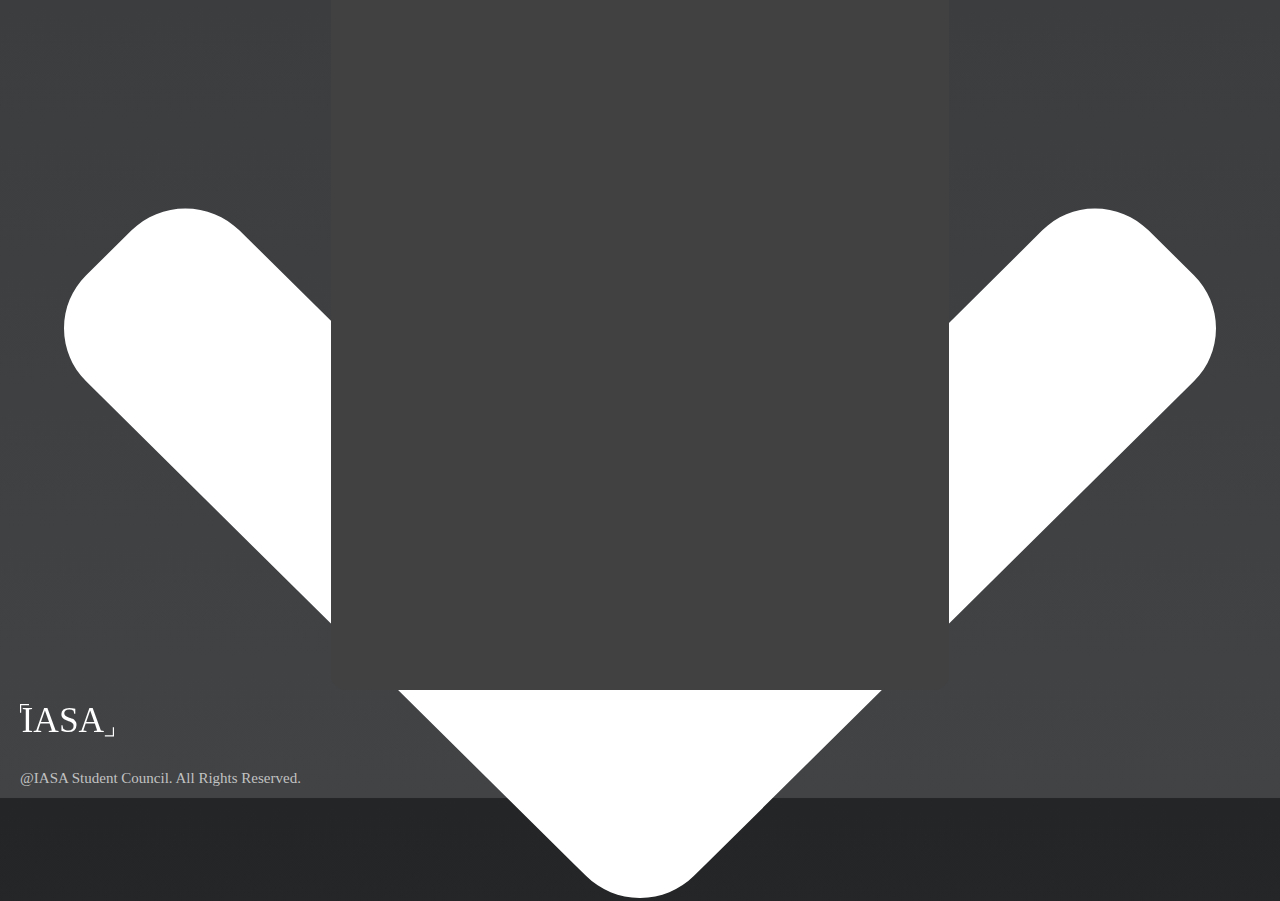
==== commit 98571afd: "last updates" ====
--- a/index.html
+++ b/index.html
@@ -17,30 +17,32 @@
 <body>
   <div class="container-md title justify-content-around">
     <div class="d-sm-flex d-md-flex d-lg-none row align-items-center justify-content-center">
-      <div class="col-8">
+      <div class="col-8 col-xl-6">
         <img id="pic-main" src="img/logo-vertical.svg" alt="IASA 3301">
       </div>
     </div>
 
     <div class="d-none d-lg-flex d-xl-flex row align-items-center justify-content-center">
-      <div class="col-8">
+      <div class="col-8 col-xl-6">
         <img id="pic-main" src="img/logo-horizontal.svg" alt="IASA 3301">
       </div>
     </div>
 
     <div class="row align-items-center justify-content-center">
-      <div class="col-10 col-md-8 col-lg-6 col-xl-6">
+      <div class="col-8 col-md-6 col-lg-6 col-xl-5">
         <img id="pic-sec" src="img/logo-SC.svg" alt="IASA Student council">
       </div>
     </div>
 
-    <a href="#tabs" class="" id="arrow">
-      <img class="d-none d-md-flex" src="img/down-arrow.svg" alt="\/">
-    </a>
+    <div class="row align-items-center justify-content-center">
+      <a href="#tabs" class="" id="arrow">
+        <img class="d-flex" src="img/down-arrow.svg" alt="\/">
+      </a>
+    </div>
 
   </div>
 
-  <main id="tabs" class="container-md justify-content-between">
+  <main id="tabs" class="container-md justify-content-center">
     <div class="row d-none d-lg-flex justify-content-center">
       <img id="logo-v" src="img/logo-vertical.svg" alt="">
     </div>
@@ -52,63 +54,63 @@
       </ul>
       <div class="row cab-tab tabs-1 d-flex" id="tabs-1">
 
-        <div class="text justify-content-between d-sm-flex d-xs-flex col-12 col-md-8 col-lg-8 col-xl-8">
+        <div class="text justify-content-between d-sm-flex d-xs-flex col-12 col-lg-8 col-xl-8">
           <h1>Надоела однообразная подготовка к зно?</h1>
           <hr>
           <p><b>Лучший отдых</b> - это смена деятельности, в том числе и мозговой.</p>
           <p>Мы приготовили <b>увлекательные задания</b>, в которых ты сможешь посоревноваться с другими абитуриентами.</p>
           <p><b>Регистрируйся и побеждай!</b></p>
         </div>
-        <div class="picture justify-content-center col-12 col-md-4 col-lg-4 col-xl-4">
+        <div class="picture justify-content-center col-12 col-lg-4 col-xl-4">
           <img id="brain" src="img/brain.svg" alt="">
         </div>
 
       </div>
       <div class="d-flex cab-tab d-md-none d-lg-none d-xl-none row tabs-2" id="tabs-2">
-        <div class="text justify-content-between col-12 col-md-7 col-lg-7 col-xl-7">
+        <div class="text justify-content-between col-12 col-lg-7 col-xl-7">
           <p>Доступ к новому заданию будет появляться <b>каждые n дней.</b></p>
           <p>Одновременно с открытием доступа к новому заданию будет обновляться <b>таблица лидеров.</b></p>
           <p><b>Ранг</b> в ней зависит от набраных тобой баллов и скорости выполнения заданий.</p>
           <p>Именно с помощью этой таблицы и мы и определим победителей <b>IASA 3301</b></p>
         </div>
-        <div class="image d-flex justify-content-center col-12 col-md-5 col-lg-5 col-xl-5">
+        <div class="image d-flex justify-content-center col-12 col-lg-5 col-xl-5">
           <img id="map" src="img/map.svg" alt="">
         </div>
       </div>
       <div class="d-flex d-md-none d-lg-none d-xl-none row justify-content-around cab-tab tabs-3" id="tabs-3">
-        <a href="/" class="login col-10 col-md-5 col-lg-5 col-xl-5">
-          <img src="img/logo-tg.svg" alt="">
-          <p align="center">Login with Telegram</p>
-        </a>
-        <a href="/" class="login col-10 col-md-5 col-lg-5 col-xl-5">
-          <img src="img/logo-gg.svg" alt="">
-          <p align="center">Login with Google</p>
+        <a href="http://abit.iasa.kpi.ua/login/" class="login col-10 col-md-5 col-lg-5 col-xl-5">
+          <p align="center">Вход на сайт</p>
         </a>
       </div>
     </div>
-    <footer class="cab-footer container-fluid">
-      <div class="container-md">
-        <div class="row">
-          <div class="col-auto">
-            <img id="f-logo" src="img/logo-SC.svg" alt="">
+  </main>
+  <footer class="cab-footer container-fluid">
+    <div class="container-md">
+      <div class="row">
+        <div class="col-auto">
+          <img id="f-logo" src="img/logo-SC.svg" alt="">
+        </div>
+        <div class="d-flex social-block col-6 col-md-4">
+          <div class="row" style="margin:0;">
+            <a href="/" class="social"><img src="img/inst.svg" alt=""></a>
+            <a href="/" class="social"><img src="img/tlgr.svg" alt=""></a>
+            <a href="/" class="social"><img src="img/link.svg" alt=""></a>
+            <a href="/" class="social"><img src="img/face.svg" alt=""></a>
           </div>
-          <div class="d-flex social-block col-6 col-md-4">
-            <div class="row" style="margin:0;">
-              <a href="/" class="social"><img src="img/inst.svg" alt=""></a>
-              <a href="/" class="social"><img src="img/tlgr.svg" alt=""></a>
-              <a href="/" class="social"><img src="img/link.svg" alt=""></a>
-              <a href="/" class="social"><img src="img/face.svg" alt=""></a>
-            </div>
-            <div class="row" style="margin:0;font-size: 15px;">
-              <p>@IASA Student Council. All Rights Reserved.</p>
-            </div>
+          <div class="row" style="margin:0;font-size: 15px;">
+            <p>@IASA Student Council. All Rights Reserved.</p>
           </div>
         </div>
       </div>
-    </footer>
-  </main>
+    </div>
+  </footer>
   <script src="https://code.jquery.com/jquery-3.5.1.slim.min.js" integrity="sha384-DfXdz2htPH0lsSSs5nCTpuj/zy4C+OGpamoFVy38MVBnE+IbbVYUew+OrCXaRkfj" crossorigin="anonymous"></script>
   <script src="tabs.js" type="text/javascript"></script>
+  <script>
+    document.getElementById("arrow").hover(function() {
+      this.sta
+    });
+  </script>
 
 </body>
 
--- a/style.css
+++ b/style.css
@@ -7,42 +7,65 @@
   font-style: normal;
 }
 
+
+
 b {
   font-family: "SF UI Display Medium";
 }
 
 @media (min-width: 576px) {
   .cab-tab {
-    min-height: 50vh !important;
     border-radius: 0 0 15px 15px;
   }
 
-  .cab-main .cab-tab {
-    min-height: 70vh !important;
+
+
+  .task {
+
+    font-size: 64px;
   }
 }
 
 @media (min-width: 768px) {
   .users-table {
+    font-size: 14px !important;
+  }
+
+  .users-table td, .users-table th {
+    padding: 5px 10px !important;
+  }
+
+  .heading_holder {
     font-size: 24px !important;
   }
 
-  .users-table td, .users-table th {
-    padding: 15px 20px !important;
-  }
-
-  .heading_holder {
-    font-size: 32px !important;
-  }
-
   #tabs h1 {
-    font-size: 30px !important;
+    font-size: 20px !important;
   }
 
   #tabs {
-    font-size: 24px !important;
-  }
-
+    font-size: 14px !important;
+  }
+
+  .task {
+    height: 30vmin;
+    width: 30vmax;
+    font-size: 80px;
+  }
+}
+
+@media (min-height: 992px) {
+  .cab-tab {
+    border-radius: 0 0 15px 15px;
+  }
+
+  .cab-footer {
+    min-height: 10vh !important;
+  }
+
+  .task-block {
+    min-height: 78vh !important;
+  }
 }
 
 @media (min-width: 992px) {
@@ -58,7 +81,37 @@
     align-items: start !important;
   }
 
-}
+  .task-block {
+    min-height: 100vh !important;
+  }
+
+  .task-block:first-child, .task-block:last-child {
+    min-height: 88vh !important;
+  }
+
+  .task-body * {
+    max-width: 70%;
+  }
+
+  .users-table {
+    font-size: 18px !important;
+  }
+
+  .users-table td, .users-table th {
+    padding: 10px 15px !important;
+  }
+
+  .heading_holder {
+    font-size: 28px !important;
+  }
+
+  .cab-tab {
+      height: calc(76vh - 30px);
+  }
+
+
+}
+
 
 @media (min-width: 1200px) {
 
@@ -81,8 +134,11 @@
   background-image: linear-gradient(#232526, #414345);
 }
 
-a:hover, button:hover, a:focus, button:focus {
+a:hover, button:hover, a:focus, button:focus, a:active, button:hover {
   outline: none !important;
+  box-shadow: none !important;
+  text-decoration: none !important;
+  color: #fff;
 }
 
 
@@ -102,15 +158,12 @@
 .title {
   display: flex;
   flex-direction: column;
-  position: relative;
   height: 100vh;
   padding: 5%;
 }
 
 .title>a {
   display: block;
-  width: 10vh;
-  height: 10vh;
 }
 
 #pic-main {
@@ -124,25 +177,52 @@
 }
 
 #arrow {
-  width: 2vw;
-  height: 2vw;
-  position: absolute;
-  right: 2.5vw;
-  bottom: 2.5vw;
-  transition: all 1s ease;
+  width: auto;
+  height: 3vmax;
+  animation: arrow 2.5s ease-in-out 1s infinite;
+  transition: all .3s ease;
 }
 
 #arrow:hover {
-  transform: translateY(-60%);
-}
+  animation: none;
+}
+
+@keyframes arrow {
+  25% {
+  opacity: 1;
+  }
+  33% {
+  opacity: 1;
+  transform: translateY(2vh);
+  }
+  67% {
+  opacity: 1;
+  transform: translateY(2.2vh);
+  }
+  100% {
+  opacity: 0;
+  transform: translateY(2.4vh) scale3d(0.5, 0.5, 0.5);
+  }
+  }
 
 #arrow img {
   width: 100%;
   height: auto;
 }
 
+.pic {
+  width: 60px;
+  min-height: 100%;
+  text-align: center;
+  padding: 0;
+  display: inline-flex;
+  flex-direction: column;
+  justify-content: center;
+}
+
+
 #tabs {
-  min-height: 100vh;
+  min-height: 88vh;
   display: flex;
   flex-direction: column;
   align-items: center;
@@ -221,6 +301,7 @@
 
 .tabs-1 {
   flex-direction: row !important;
+  justify-content: space-between;
   width: 100%;
   min-height: 100vh;
   margin: 0;
@@ -266,7 +347,7 @@
   margin: 0;
   background-color: #414141;
   align-items: center;
-  min-height: 100vh;
+  min-height: 88vh;
 }
 
 .tabs-container {
@@ -277,7 +358,7 @@
 
 #logo-v {
   width: 7vw;
-  margin-top: 4vh;
+  margin-bottom: 4vh;
 }
 
 .login {
@@ -304,6 +385,7 @@
   height: 40px;
   width: auto;
   margin-right: 15px;
+  filter: invert(100%) sepia(0%) saturate(7498%) hue-rotate(58deg) brightness(110%) contrast(101%);
 }
 
 .social {
@@ -385,7 +467,15 @@
 
 .cab-footer {
   color: #C2C2C2;
-  padding: 15px 20px;
+  padding: 20px;
+  height: 12vh;
+  display: flex;
+  flex-direction: column;
+  justify-content: center;
+}
+
+.cab-footer > div {
+  padding: 0;
 }
 
 img[src="img/logo-SC.svg"] {
@@ -394,12 +484,15 @@
 
 .cab-footer .social-block {
   flex-direction: column;
-  padding: 0;
-}
-
-.cab-footer .row {
-  justify-content: start;
-}
+  justify-content: space-between;
+  padding: 0;
+}
+
+.cab-footer .social-block p {
+  padding-top: 10px;
+  margin: 0;
+}
+
 
 
 
@@ -412,9 +505,8 @@
 }
 
 .cab-main {
-  min-height: 60vh;
-  height: 100%;
-  padding: 30px 0;
+  height: 76vh;
+  padding-top: 30px;
 }
 
 .cab-profile {
@@ -433,6 +525,13 @@
   height: 30vmin;
   background-image: url("img/profile-background.svg");
   background-size: cover;
+  padding: 1px;
+}
+
+.cab-profile .img-holder img {
+  width: 100%;
+  height: auto;
+
 }
 
 .cab-profile #name-holder {
@@ -441,8 +540,14 @@
 }
 
 #tag-holder {
+  padding-bottom: 5px;
   font: 24px "SF UI Display Medium";
   color: rgba(255, 255, 255, .6);
+}
+
+.cab-profile #link-holder {
+  font: 20px "SF UI Display Medium";
+  color: #FFEA87 !important;
 }
 
 #triggers {
@@ -503,6 +608,10 @@
   cursor: pointer;
 }
 
+.cab-trigger {
+  transition: all .2s ease;
+}
+
 .cab-trigger:hover {
   border-bottom: 3px solid #FEFFE4;
 }
@@ -528,8 +637,10 @@
   display: flex;
   flex-direction: column;
   margin: 0;
-  padding: 4.5% 6% 5.5% 6%;
-
+  padding-top: 5%;
+
+
+  font-size: 12px;
 }
 
 .cab-tabs-holder {
@@ -549,16 +660,16 @@
 }
 
 .cab-tab h1.heading_holder {
-  font: 24px "JetBrains Mono";
+  font: 18px "JetBrains Mono";
   color: #FFEA87;
   text-align: center;
-  margin: 15px auto;
+  margin: 3% auto;
 }
 
 .users-table {
   width: 100%;
   color: #fff;
-  font: 16px "SF UI Display Medium";
+  font: 12px "SF UI Display Medium";
   font-weight: normal;
   border-radius: 10px;
   background: #414141;
@@ -566,29 +677,30 @@
 }
 
 .users-table tr {
+
+  text-align: center;
+}
+
+
+
+.users-table td, .users-table th {
+  padding: 2px 5px;
   border-bottom: 1px solid #FFEA87;
-  text-align: center;
-}
-
-
-
-.users-table td, .users-table th {
-  padding: 5px 10px;
-}
-
-.users-table tr:last-child {
+}
+
+.users-table tr:last-child td{
   border: none;
 }
 
 .notific-table {
   width: 100%;
   color: #fff;
-  font: 20px "SF UI Display Medium";
+  font: 16px "SF UI Display Medium";
   border-collapse: collapse;
 }
 
 .notific-table tr {
-  border-bottom: 1px solid #FFEA87;
+
   text-align: center;
   background: #414141;
   border-radius: 10px;
@@ -601,8 +713,17 @@
 }
 
 .notific-table td {
-  padding: 15px 20px;
-
+  padding: 10px 0;
+}
+
+.notific-table td:last-child {
+  width: calc(100% - 20px);
+  border-bottom: 1px solid #FFEA87;
+  margin: 0 10px;
+}
+
+.notific-table tr:last-child td {
+  border: none;
 }
 
 #cab-tabs-3 {
@@ -613,7 +734,7 @@
   border-radius: 15px;
   padding: 20px 60px 30px 60px;
   background: #414141;
-  font: 24px "SF UI Display Light";
+  font: 14px "SF UI Display Light";
 }
 
 .rules-block p {
@@ -634,22 +755,24 @@
 
 .personal_cab {
   border: double 1px transparent;
-  display: inline-flex;
-  border-radius: 23px;
+  display: flex;
+  border-radius: calc( (12vh - 40px)/2);
 
   background-image: linear-gradient(#5C5C5C, #5C5C5C), radial-gradient(circle at top left, #FFEA87 ,#FFF);
   background-origin: border-box;
   background-clip: content-box, border-box;
   justify-self: flex-end;
-}
+  min-width: calc( (12vh - 40px));
+  max-height: 100%;
+}
+
 
 .personal_cab a{
   text-decoration: underline transparent;
-
 }
 
 .personal_cab *{
-  display: inline-flex;
+  display: inline-block;
 }
 
 .personal_cab .row {
@@ -658,11 +781,15 @@
 
 .avatar-holder {
   padding: 0;
-
+  width: calc(12vh - 42px);
+  height: 100%;
+  border-radius: 100%;
+  overflow: hidden;
 }
 
 .text-holder {
   padding: 0;
+  width: calc(100% - 3*(12vh - 40px)/2);
 }
 
 .profile-link .row:last-child {
@@ -671,21 +798,19 @@
 }
 
 .personal_cab p{
-  display: flex;
+  display: inline;
   width: 100%;
   text-align: center;
   text-decoration: none;
   color: #FFF;
   font-size: 16px;
   margin: auto  0;
-  margin-right: 22.5px;
-  margin-left: 10px;
 
 }
 
 .avatar{
-  width: 100%;
-  height: auto;
+  width: auto;
+  height: 100%;
 }
 
 
@@ -695,33 +820,59 @@
   font-weight: normal;
   font-size: 35px;
   /* or 35px */
-  margin-top: 40px;
-  text-align: center;
-
+  text-align: center;
+  margin-bottom: 3vh;
   color: #FEFFCD;
 }
 
+.task-block__header div {
+  display: flex;
+  justify-content: center;
+}
+
+.task-block__inner {
+  margin-top: 5vh;
+  flex-direction: row;
+  justify-content: center;
+}
+
+.task-block__header {
+  margin-bottom: 5vh;
+}
+
+.task-block {
+  min-height: 76vh;
+  display: flex;
+  flex-direction: column;
+  justify-content: center;
+}
+
+
+
 .task_lvl{
-  margin-top: 40px;
-  margin-left: auto;
   color: #FEFFCD;
   max-width: 100%;
 }
 
-.task {
-  width: 30vmin;
-  height: 30vmin;
-  background-color: #76797C;
-  border-radius: 10px;
-  border: none;
+.task-holder {
   font-family: SF UI Display, serif;
   font-style: normal;
   font-weight: normal;
-  font-size: 80px;
+  color: #FFFFFF;
+  display: flex;
+  justify-content: center;
+
+}
+
+.task {
+  width: 25vmin;
+  height: 25vmin;
+  border-radius: 10px;
+  border: none;
+  background-color: #76797C;
   line-height: 100%;
-  margin: 0 40px;
-  margin-top: 30px;
-  color: #FFFFFF;
+  font-size: 50px;
+  margin: 0 auto;
 }
 
 .task-container {
@@ -765,44 +916,45 @@
   color: #FFFFFF;
 }
 
-.modal {
-  position: fixed;
-  top: 50%;
-  left: 50%;
-  transform: translate(-50%, -50%) scale(0);
+.task-widget {
+  min-height: 50vh;
+  min-height: 75vh;
+  width: 80vw;
+  margin: auto;
   transition: 200ms ease-in-out;
   border: 0px solid;
   border-radius: 10px;
   z-index: 10;
   color: #FFF;
   background: linear-gradient(180deg, #232526 0%, #414345 92.19%);
-  width: 945px;
   max-width: 80%;
-}
-
-.modal.active {
-  transform: translate(-50%, -50%) scale(1);
-}
-
-.modal-header {
-  padding: 10px 15px;
+  font-size: 24px;
+  display: flex;
+  flex-direction: column;
+  justify-content: space-between;
+}
+
+.task-widget p {
+  text-align: center;
+}
+
+.task-header {
+  padding: 1em;
   display: flex;
   justify-content: space-between;
   align-items: center;
   text-align: center;
-  margin-bottom: 50px;
-}
-
-.modal-header .modal-title {
-  margin-top: 5px;
-  margin-left: 5px;
-  font-family: SF UI Display, serif;
+  border-bottom: 1px solid #FEFFCD;
+}
+
+.task-header .task-title {
+  font-family: "SF UI Display", serif;
   font-style: normal;
   font-weight: normal;
-  font-size: 40px;
-}
-
-.modal-header .close-button {
+  font-size: 1.5em;
+}
+
+.task-header .close-button {
   cursor: pointer;
   border: none;
   outline: none;
@@ -812,189 +964,63 @@
   font-weight: bold;
 }
 
-.modal-body {
+.task-body {
+  display: flex;
+  flex-direction: column;
+  align-items: center;
   justify-content: center;
   padding: 10px 15px;
-}
-
-.task1{
-  margin-left: 10%;
-  margin-bottom: 50px;
-}
-
-.task2{
-  margin-left: 36%;
-  margin-bottom: 50px;
-  width: 250px;
-}
-
-.task2txt{
-  margin-left: 22%;
-  margin-bottom: 50px;
-  width: 699px;
-  height: 79px;
-
-
-  font-family: JetBrains Mono, serif;
-  font-style: normal;
-  font-weight: normal;
-  font-size: 18px;
-  line-height: 22px;
-  display: flex;
+  font: 1.2em;
+}
+
+.task-image {
+  height: 40vh;
+  width: auto;
+  margin-bottom: 30px;
+}
+
+.task-body .task-text {
+  font-size: 1em;
+  line-height: 1.5;
+}
+
+code.task-text {
+  color: #fff;
+  
+}
+
+.task-body .task-text-secondary {
+  font-size: 0.6em;
+  line-height: 1.5;
+}
+
+
+
+.task-form {
+  display: flex;
+  flex-direction: column;
+  justify-content: center;
   align-items: center;
-  text-align: center;
-
-  color: #FFFFFF;
-}
-
-.task3{
-  width: 657px;
-  height: 319px;
-  margin-left: 15%;
-  margin-bottom: 20px;
-}
-
-.task4img{
-  margin-left: 11.5%;
-  margin-bottom: 30px;
-}
-
-.task9img{
-  width: 354px;
-  height: 360px;
-  margin-left: 31%;
-  margin-bottom: 30px;
-}
-
-.task4{
-  margin-left: 11%;
-  margin-bottom: 10px;
-  color: #FFEA87;
-
-
-  font-family: JetBrains Mono, monospace;
-  font-style: normal;
-  font-weight: normal;
-  font-size: 28px;
-  display: flex;
-  align-items: center;
-}
-
-.task6img{
-  margin-bottom: 40px;
-  margin-left: 32%;
-}
-
-.task7{
-  font-family: "SF UI Display", serif;
-  font-weight: lighter;
-  font-size: 36px;
-  text-align: center;
-  margin-bottom: 60px;
-}
-.task8{
-  font-family: JetBrains Mono,monospace;
-  font-style: normal;
-  font-weight: normal;
-  font-size: 12px;
-  margin-bottom: 40px;
-
-  text-align: center;
-
-  color: #FFFFFF;
-}
-
-.task8head{
-  font-family: SF UI Display, serif;
-  font-style: normal;
-  font-weight: normal;
-  font-size: 24px;
-  text-align: center;
-  margin-bottom: 40px;
-
-  color: #FFFFFF;
-
-}
-
-.task11head{
-  font-family: SF UI Display,serif;
-  font-style: normal;
-  font-weight: normal;
-  font-size: 24px;
-  /* identical to box height */
-  text-align: center;
-  margin-bottom: 70px;
-  color: #FFFFFF;
-}
-
-.task11{
-  font-family: SF UI Display;
-  font-style: normal;
-  font-weight: normal;
-  font-size: 24px;
-  line-height: 29px;
-  margin-left: 10%;
-  text-indent: 15px;
-  margin-bottom: 50px;
-  color: #FFFFFF;
-}
-
-.task11 a{
-  color: #FEFFCD;;
-}
-
-.task12{
-  font-family: JetBrains Mono, monospace;
-  font-style: normal;
-  font-weight: normal;
-  font-size: 18px;
-  line-height: 22px;
-
-  color: #FFFFFF;
-  width: 821px;
-}
-
-.task13txt{
-  margin-left: 11%;
-  margin-bottom: 50px;
-  width: 699px;
-  height: 79px;
-
-
-  font-family: JetBrains Mono, serif;
-  font-style: normal;
-  font-weight: normal;
-  font-size: 18px;
-  line-height: 22px;
-  text-align: center;
-
-  color: #FFFFFF;
-}
-
-.task12hint{
-  font-family: SF UI Display;
-  font-style: normal;
-  font-weight: normal;
-  font-size: 30px;
-  line-height: 36px;
-  text-align: center;
-  margin-top: 30px;
-  margin-bottom: 30px;
-  color: #FFFFFF;
-
-}
-
-.answer p{
-  margin-left: 15%;
-  margin-bottom: 30px;
-  font-size: 36px}
-
-.answer input{
-  width: 480px;
+  padding: 10px 15px;
+}
+
+.answer {
+  width: 1;
+}
+
+.answer p {
+  margin-left: 15px;
+  margin-bottom: 1em;
+  font-size: 1.25em;
+}
+
+input.answer {
+  width: 80%;
+  max-width: 480px;
   height: 51px;
   color: #FFF;
-  font-size: 32px;
-  margin-left: 10px;
+  font-size: 1.2em;
+  margin: auto;
   border: double 1px transparent;
   border-radius: 10px;
   background-image: linear-gradient(#5C5C5C, #5C5C5C), radial-gradient(circle at top left, #FFEA87 ,#FFF);
@@ -1002,20 +1028,20 @@
   background-clip: content-box, border-box;
 }
 
-.submit{
-  width: 182px;
-  height: 51px;
+.task-form .submit {
+  line-height: 48px;
   align-content: center;
-  margin-left: 40%;
+  padding: 0 10px;
+
   margin-bottom: 20px;
   color: #FFF;
   font-family: "SF UI Display", serif;
-  font-size: 30px;
+  font-size: 1.2em;
   background: #76797C;
   border: 1px solid #FFFFFF;
-  box-sizing: border-box;
   border-radius: 25px;
 }
+
 #overlay {
   position: fixed;
   opacity: 0;
@@ -1056,6 +1082,7 @@
   color: #FEFFCD;
 }
 
+
 #carousel {
   display: flex;
   flex-direction: column-reverse;
@@ -1123,6 +1150,7 @@
   display: flex;
   justify-content: space-between;
   align-items: center;
+  height: calc(12vh - 80px);
 }
 a.site-logo {
   font-size: 26px;
@@ -1156,25 +1184,27 @@
   padding: 0;
   background-color: transparent;
   cursor: pointer;
-  height: 39px;
+  height: 100%;
+  width: calc(12vh - 40px);
   display: none;
+
 }
 .nav-toggler span,
 .nav-toggler span:before,
 .nav-toggler span:after {
-  width: 28px;
-  height: 3px;
+  width: 100%;
+  height: 6px;
   background-color: #fff;
   display: block;
   transition: .3s;
 }
 .nav-toggler span:before {
   content: '';
-  transform: translateY(-9px);
+  transform: translateY(calc((-12vh + 60px + 100%)/2));
 }
 .nav-toggler span:after {
   content: '';
-  transform: translateY(6px);
+  transform: translateY(calc((12vh - 60px - 300%)/2));
 }
 .nav-toggler.toggler-open span {
   background-color: transparent;
@@ -1183,7 +1213,7 @@
   transform: translateY(0px) rotate(45deg);
 }
 .nav-toggler.toggler-open span:after {
-  transform: translateY(-3px) rotate(-45deg);
+  transform: translateY(-100%) rotate(-45deg);
 }
 
 @media screen and (max-width: 992px) {
@@ -1195,7 +1225,7 @@
     display: block;
   }
   .site-navbar {
-    min-height: 60px;
+    height: calc(12vh - 40px);
     display: flex;
     justify-content: end;
   }
@@ -1208,7 +1238,7 @@
       flex-direction: column;
       align-items: center;
       border-top: 1px solid #444;
-      background-color: rgba(0,0,0,.75);
+      background-color: rgba(0,0,0,.9);
       max-height: 0;
       overflow: hidden;
       transition: .3s;
@@ -1233,3 +1263,46 @@
   /* navbar css for mobile end */
 }
 /* mobile breakpoint end */
+
+/* big buttons, no circle */
+.flickity-prev-next-button {
+  width: 10vmin;
+  height: 10vmin;
+  background: transparent;
+}
+/* arrow color */
+.flickity-prev-next-button .arrow {
+  fill: white;
+}
+.flickity-prev-next-button.no-svg {
+  color: white;
+}
+.flickity-prev-next-button:hover {
+  background: transparent;
+}
+/* hide disabled button */
+.flickity-prev-next-button:disabled {
+  display: none;
+}
+
+.flickity-page-dots {
+  bottom: 0px;
+}
+
+/* white circles */
+.flickity-page-dots .dot {
+  width: 12px;
+  height: 12px;
+  opacity: 1;
+  background: transparent;
+  border: 2px solid white;
+}
+
+/* fill-in selected dot */
+.flickity-page-dots .dot.is-selected {
+  background: white;
+}
+
+.main-carousel {
+  padding: 0;
+}
